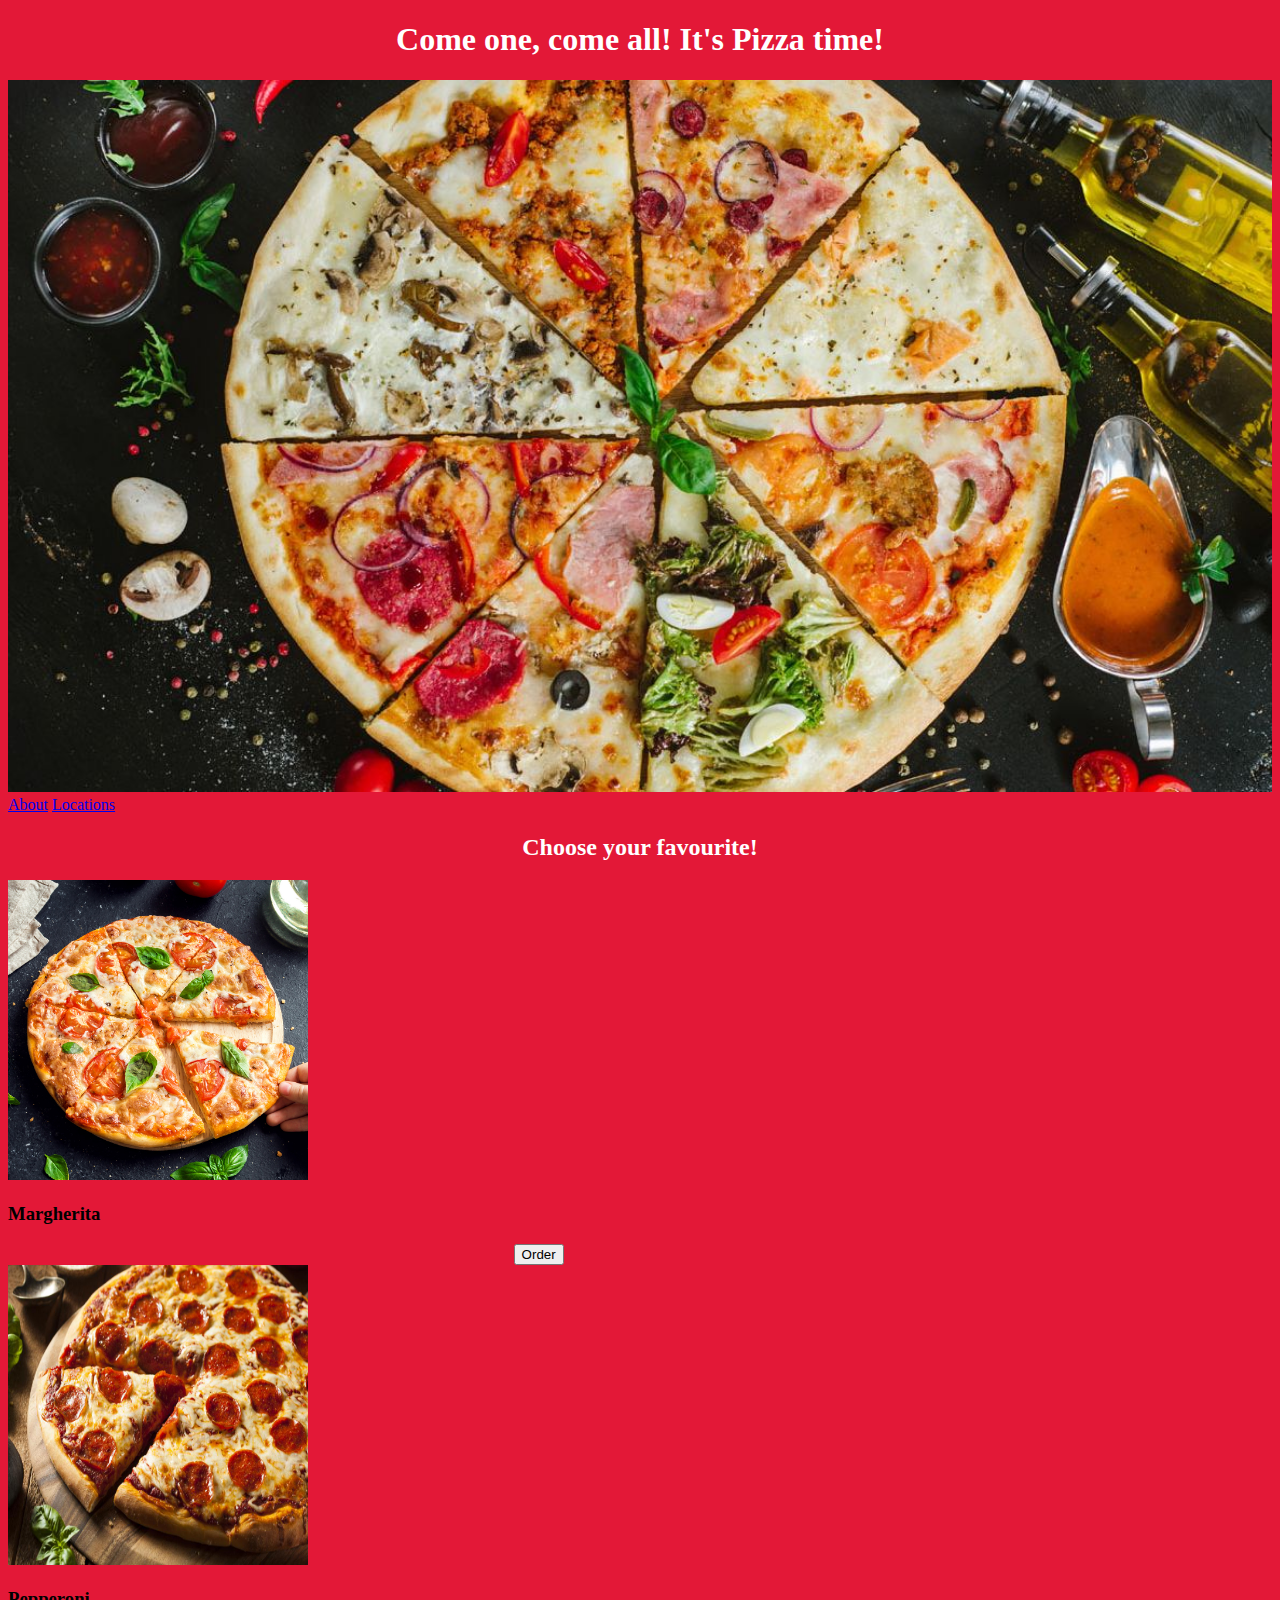
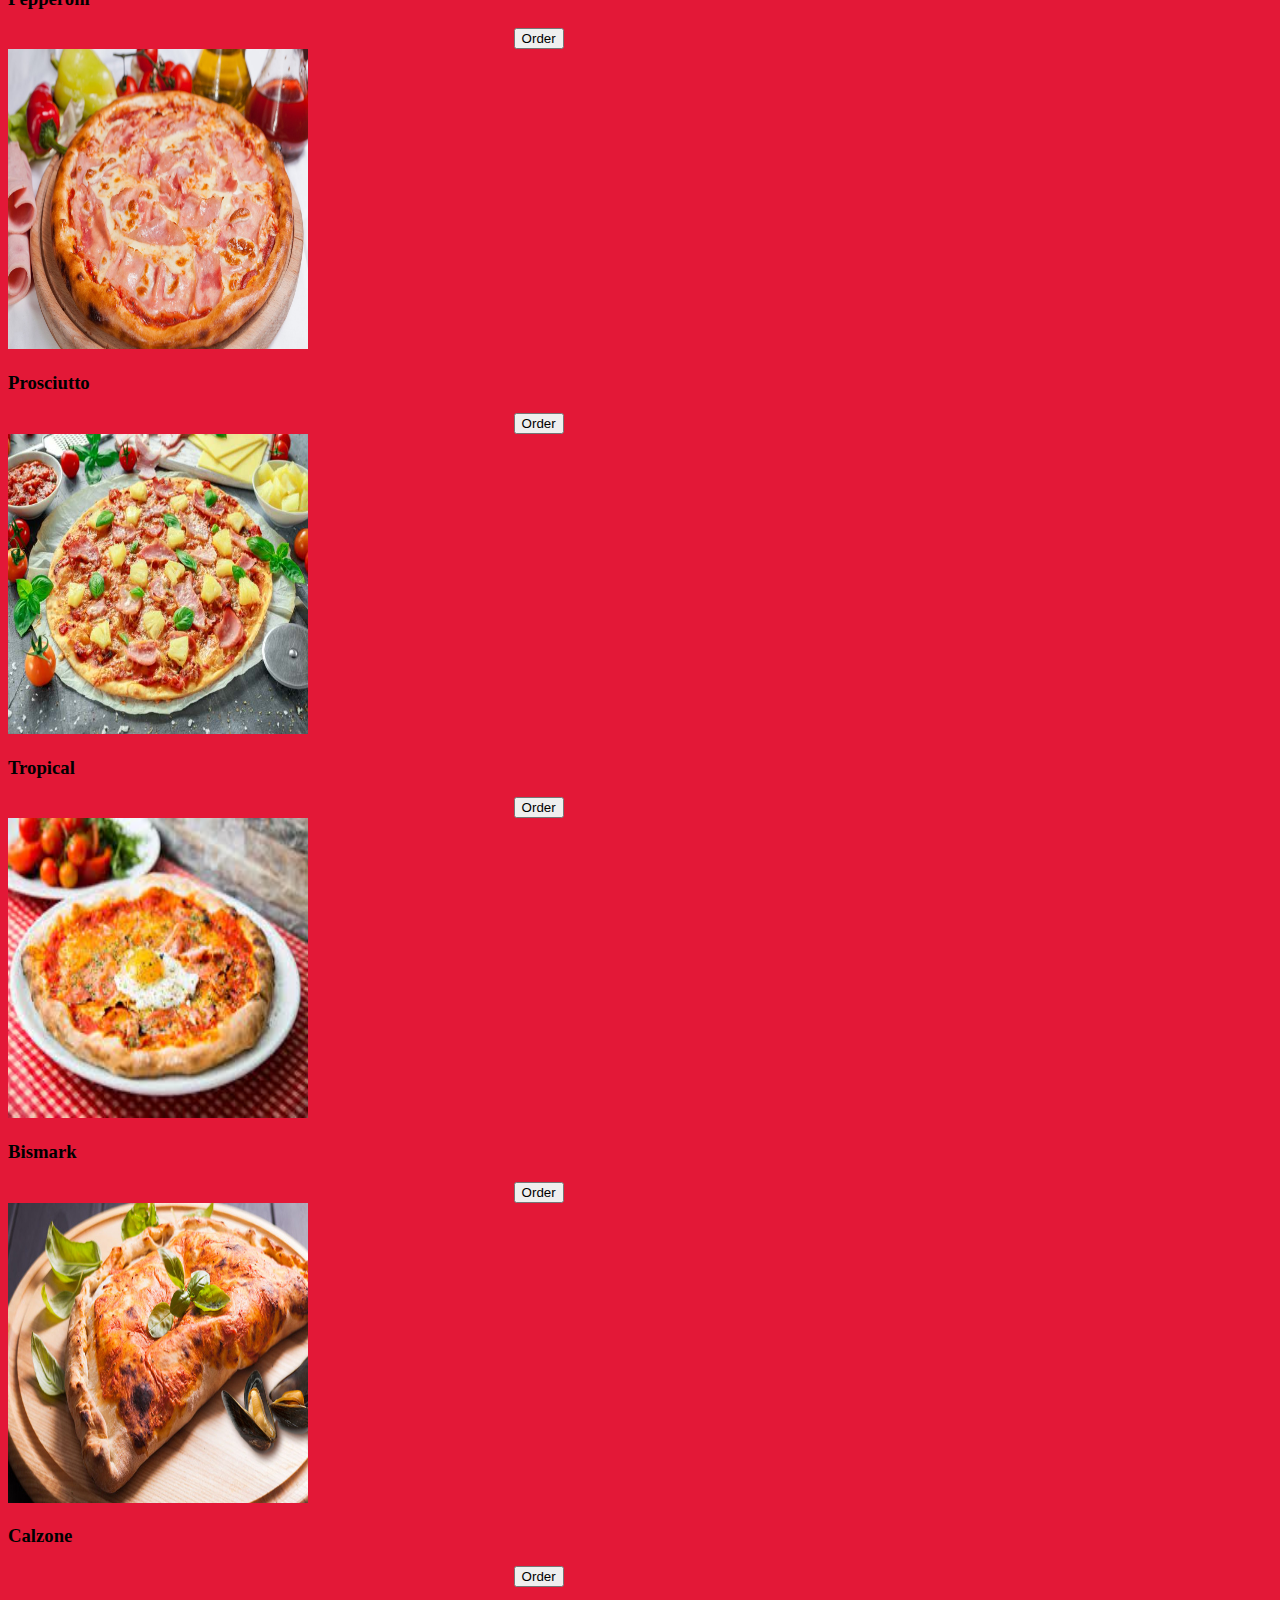
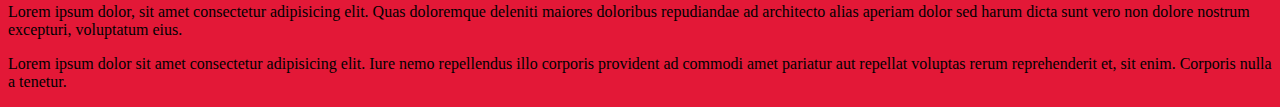
==== index.html @ 2473eb4a "added final touches to main page" ====
<!DOCTYPE html>
<html lang="en">
<head>
    <meta charset="UTF-8">
    <meta http-equiv="X-UA-Compatible" content="IE=edge">
    <meta name="viewport" content="width=device-width, initial-scale=1.0">
    <link href="https://cdn.jsdelivr.net/npm/bootstrap@5.2.1/dist/css/bootstrap.min.css" rel="stylesheet" integrity="sha384-iYQeCzEYFbKjA/T2uDLTpkwGzCiq6soy8tYaI1GyVh/UjpbCx/TYkiZhlZB6+fzT" crossorigin="anonymous">
    <script src="https://cdn.jsdelivr.net/npm/bootstrap@5.2.1/dist/js/bootstrap.bundle.min.js" integrity="sha384-u1OknCvxWvY5kfmNBILK2hRnQC3Pr17a+RTT6rIHI7NnikvbZlHgTPOOmMi466C8" crossorigin="anonymous"></script>
    <link rel="stylesheet" href="style.css">
    <title>Document</title>
</head>
<body>
    <header>
        <h1 class="white-text">Come one, come all! It's Pizza time!</h1>
        <img src="./images/pizza-main.jpeg" alt="pizza header" class="main-pizza">
        <nav class="navbar bg-light">
            <a href="./about.html">About</a>
            <a href="./place.html">Locations</a>
        </nav>
    </header>
    <main>
        <h2 class="white-text">Choose your favourite!</h2>
        <div class="row row-cols-1 row-cols-md-2 row-cols-lg-3">
            <article class="card col">
                <img
                    src="./images/pizza-margherita.jpg"
                    alt="pizza-margherita"/>
                <h3 class="pizza-name">Margherita</h3>
                <section>
                    <button class="btn btn-primary">Order</button>
                </section>
            </article>

            <article class="card col">
                <img
                    src="./images/pizza-pepperoni.jpg"
                    alt="pizza-pepperoni"/>
                <h3 class="pizza-name">Pepperoni</h3>
                <section>
                    <button class="btn btn-primary">Order</button>
                </section>
            </article>

            <article class="card col">
                <img
                    src="./images/pizza-prosciutto.jpg"
                    alt="pizza-prosciutto"/>
                <h3 class="pizza-name">Prosciutto</h3>
                <section>
                    <button class="btn btn-primary">Order</button>
                </section>
            </article>
        
            <article class="card col">
                <img
                    src="./images/pizza-tropical.jpg"
                    alt="pizza-tropical"/>
                <h3 class="pizza-name">Tropical</h3>
                <section>
                    <button class="btn btn-primary">Order</button>
                </section>
            </article>

            <article class="card col">
                <img
                    src="./images/pizza-bismark.jpg"
                    alt="pizza-bismark"/>
                <h3 class="pizza-name">Bismark</h3>
                <section>
                    <button class="btn btn-primary">Order</button>
                </section>
            </article>

            <article class="card col">
                <img
                    src="./images/calzone.jpg"
                    alt="calzone"
                />
                <h3 class="pizza-name">Calzone</h3>
                <section>
                    <button class="btn btn-primary">Order</button>
                </section>
            </article>
        </div>
    </main>
    <footer>
        <p>Lorem ipsum dolor, sit amet consectetur adipisicing elit. Quas doloremque deleniti maiores doloribus repudiandae ad architecto alias aperiam dolor sed harum dicta sunt vero non dolore nostrum excepturi, voluptatum eius.</p>
        <p>Lorem ipsum dolor sit amet consectetur adipisicing elit. Iure nemo repellendus illo corporis provident ad commodi amet pariatur aut repellat voluptas rerum reprehenderit et, sit enim. Corporis nulla a tenetur.</p>
    </footer>
</body>
</html>
---- style.css ----
h1{
    color: white;
}

body {
    background-color: rgba(227, 24, 55);
}

main img {
    height: 300px;
    width: 300px;
}

.main-pizza {
    width: 100%;
}

.pizza-name {
    color: black;
}

.white-text {
    color: white;
    text-align: center;
}

article {
    position: relative;
}

main button {
    margin: 0;
    position: relative;
    left: 40%;
}

div{
    color: white;
}

tr{
    color: white;
}

.spacer{
    height: 100%;
    width: 100%;
    background-repeat: no-repeat;
    background-position: center;
    background-size: cover;
}

.layer1{
    background-image: url("./images/horribleBackground.svg");
}
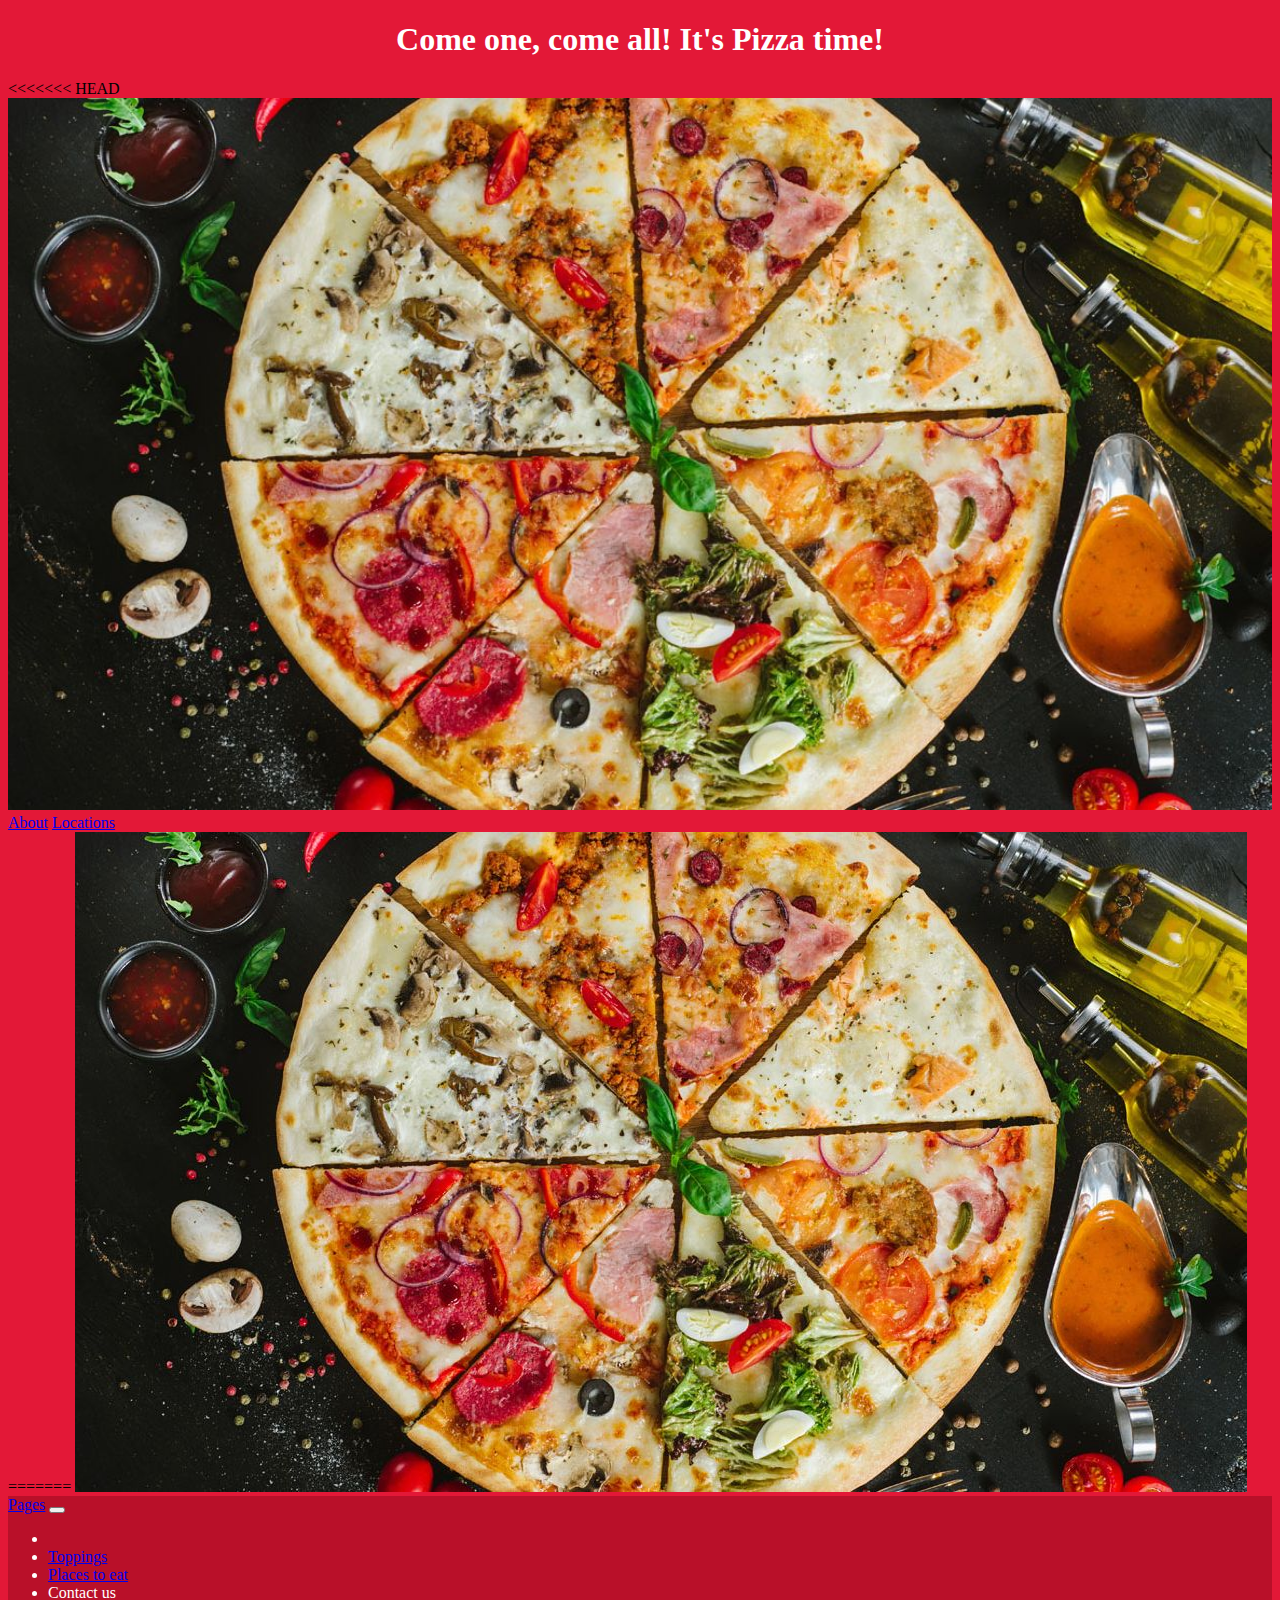
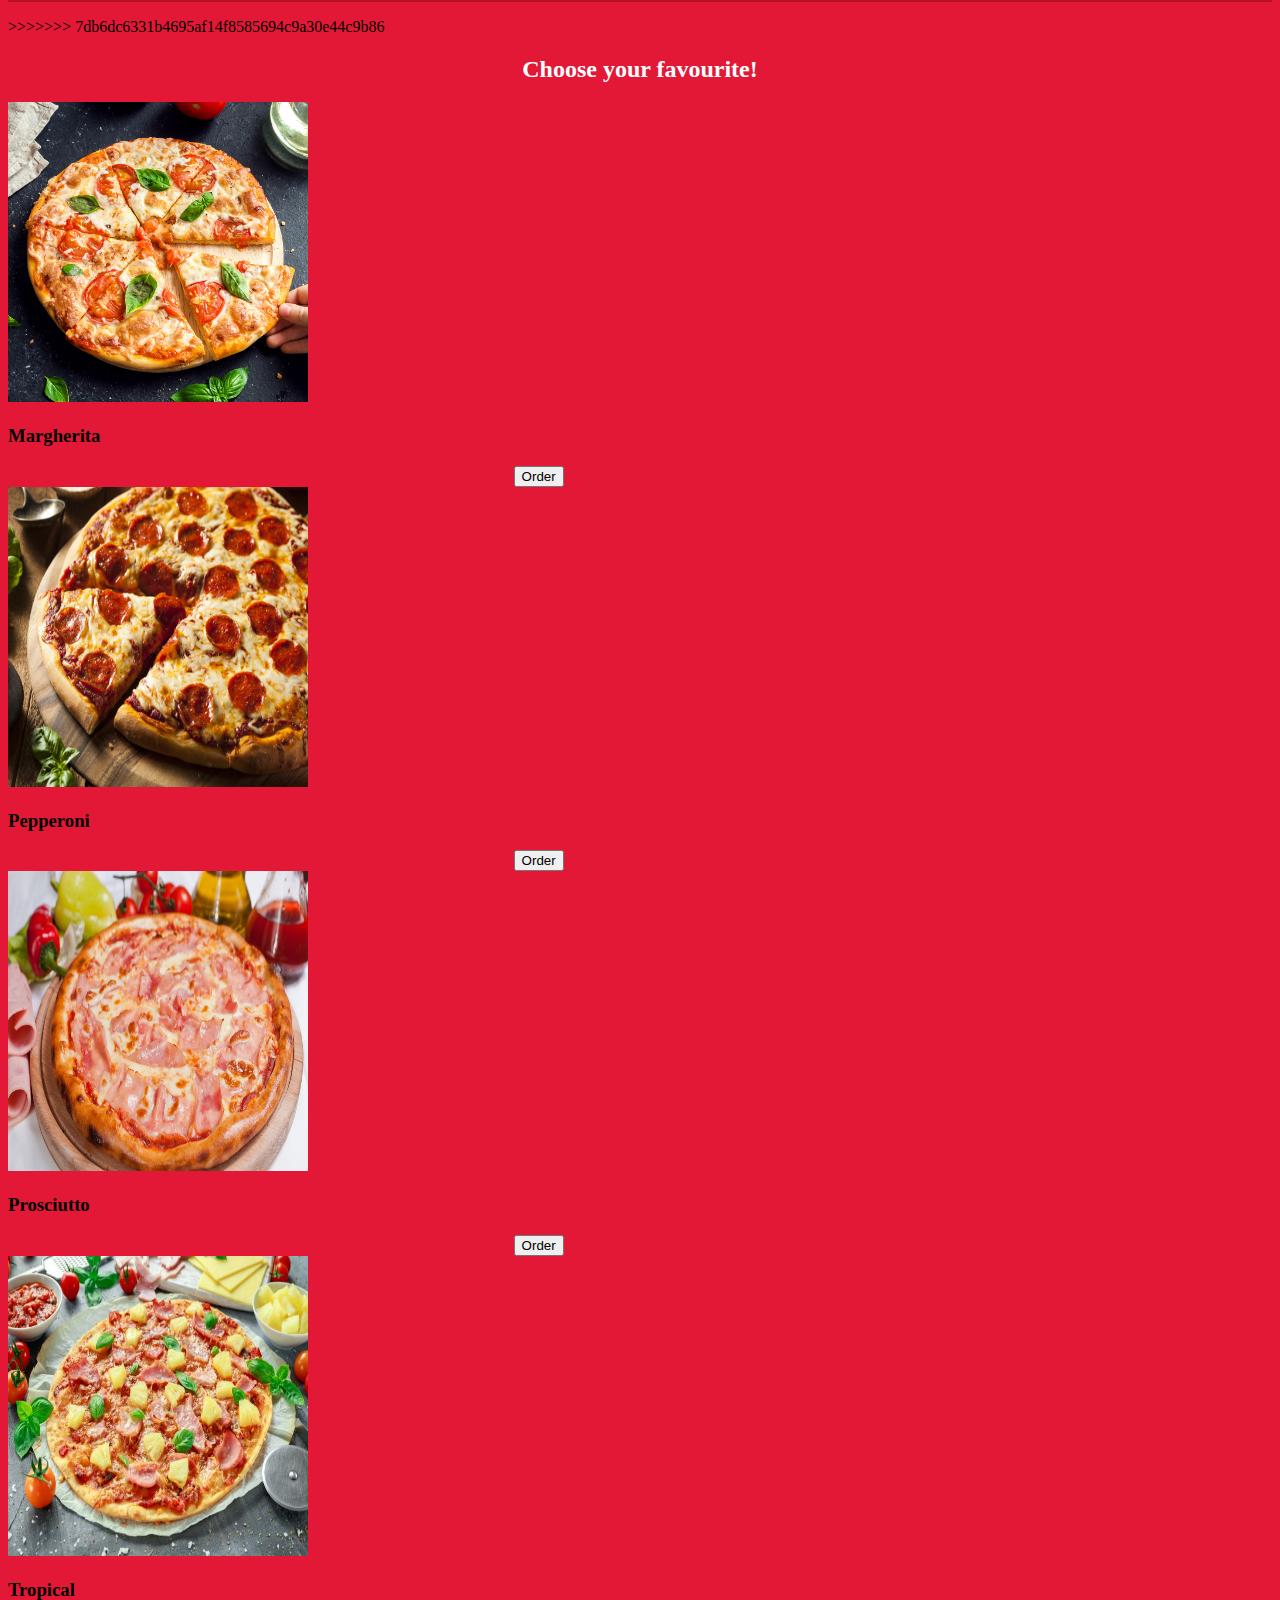
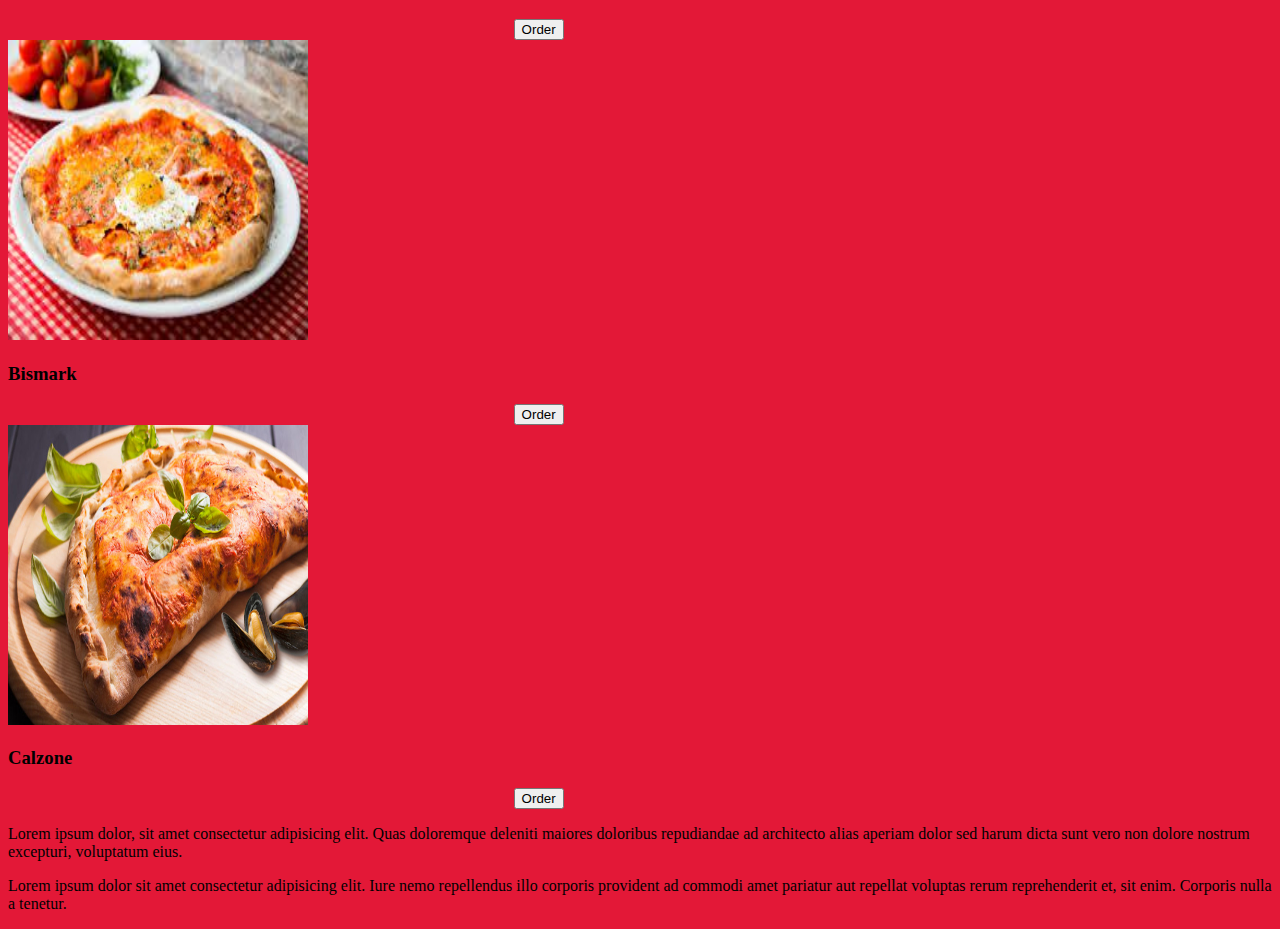
==== commit 6a8cc4e3: "still trying" ====
--- a/index.html
+++ b/index.html
@@ -12,11 +12,41 @@
 <body>
     <header>
         <h1 class="white-text">Come one, come all! It's Pizza time!</h1>
+<<<<<<< HEAD
         <img src="./images/pizza-main.jpeg" alt="pizza header" class="main-pizza">
         <nav class="navbar bg-light">
             <a href="./about.html">About</a>
             <a href="./place.html">Locations</a>
         </nav>
+=======
+        <img src="./images/pizza-main.jpeg" alt="pizza header">
+
+        <nav class="text-white navbar navbar-expand-lg" style="background-color: #b91029;">
+            <div class="container-fluid">
+              <a class="navbar-brand" href="#">Pages</a>
+              <button class="navbar-toggler" type="button" data-bs-toggle="collapse" data-bs-target="#navbarNav" aria-controls="navbarNav" aria-expanded="false" aria-label="Toggle navigation">
+                <span class="navbar-toggler-icon"></span>
+              </button>
+              <div class="collapse navbar-collapse" id="navbarNav">
+                <ul class="navbar-nav">
+                  <li class="nav-item">
+                    <a class="nav-link active" aria-current="page" href="#"></a>
+                  </li>
+                  <li class="nav-item">
+                    <a class="nav-link" href="about.html">Toppings</a>
+                  </li>
+                  <li class="nav-item">
+                    <a class="nav-link" href="place.html">Places to eat</a>
+                  </li>
+                  <li class="nav-item">
+                    <a class="nav-link disabled">Contact us</a>
+                  </li>
+                </ul>
+              </div>
+            </div>
+          </nav>
+
+>>>>>>> 7db6dc6331b4695af14f8585694c9a30e44c9b86
     </header>
     <main>
         <h2 class="white-text">Choose your favourite!</h2>
--- a/style.css
+++ b/style.css
@@ -43,7 +43,8 @@
 }
 
 .spacer{
-    height: 100%;
+    min-width: 100%;
+    min-height: 100%;
     width: 100%;
     background-repeat: no-repeat;
     background-position: center;
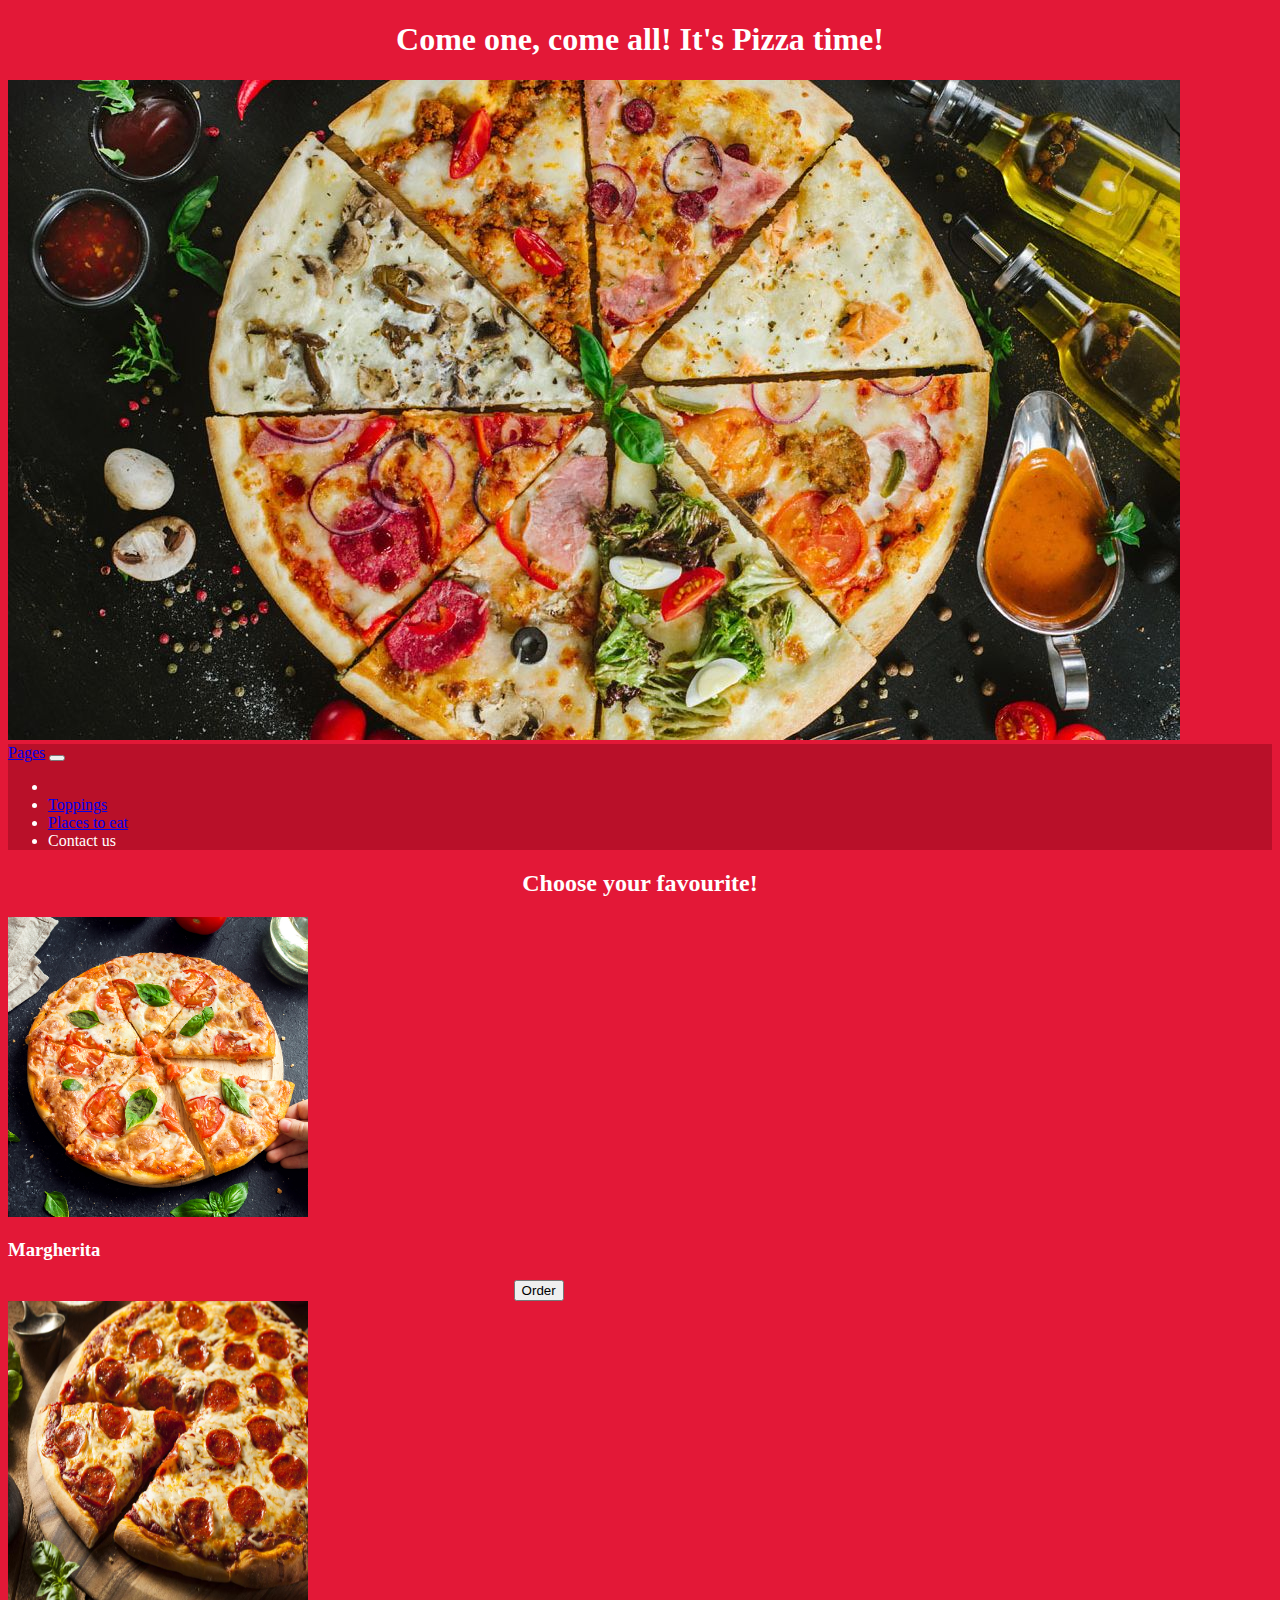
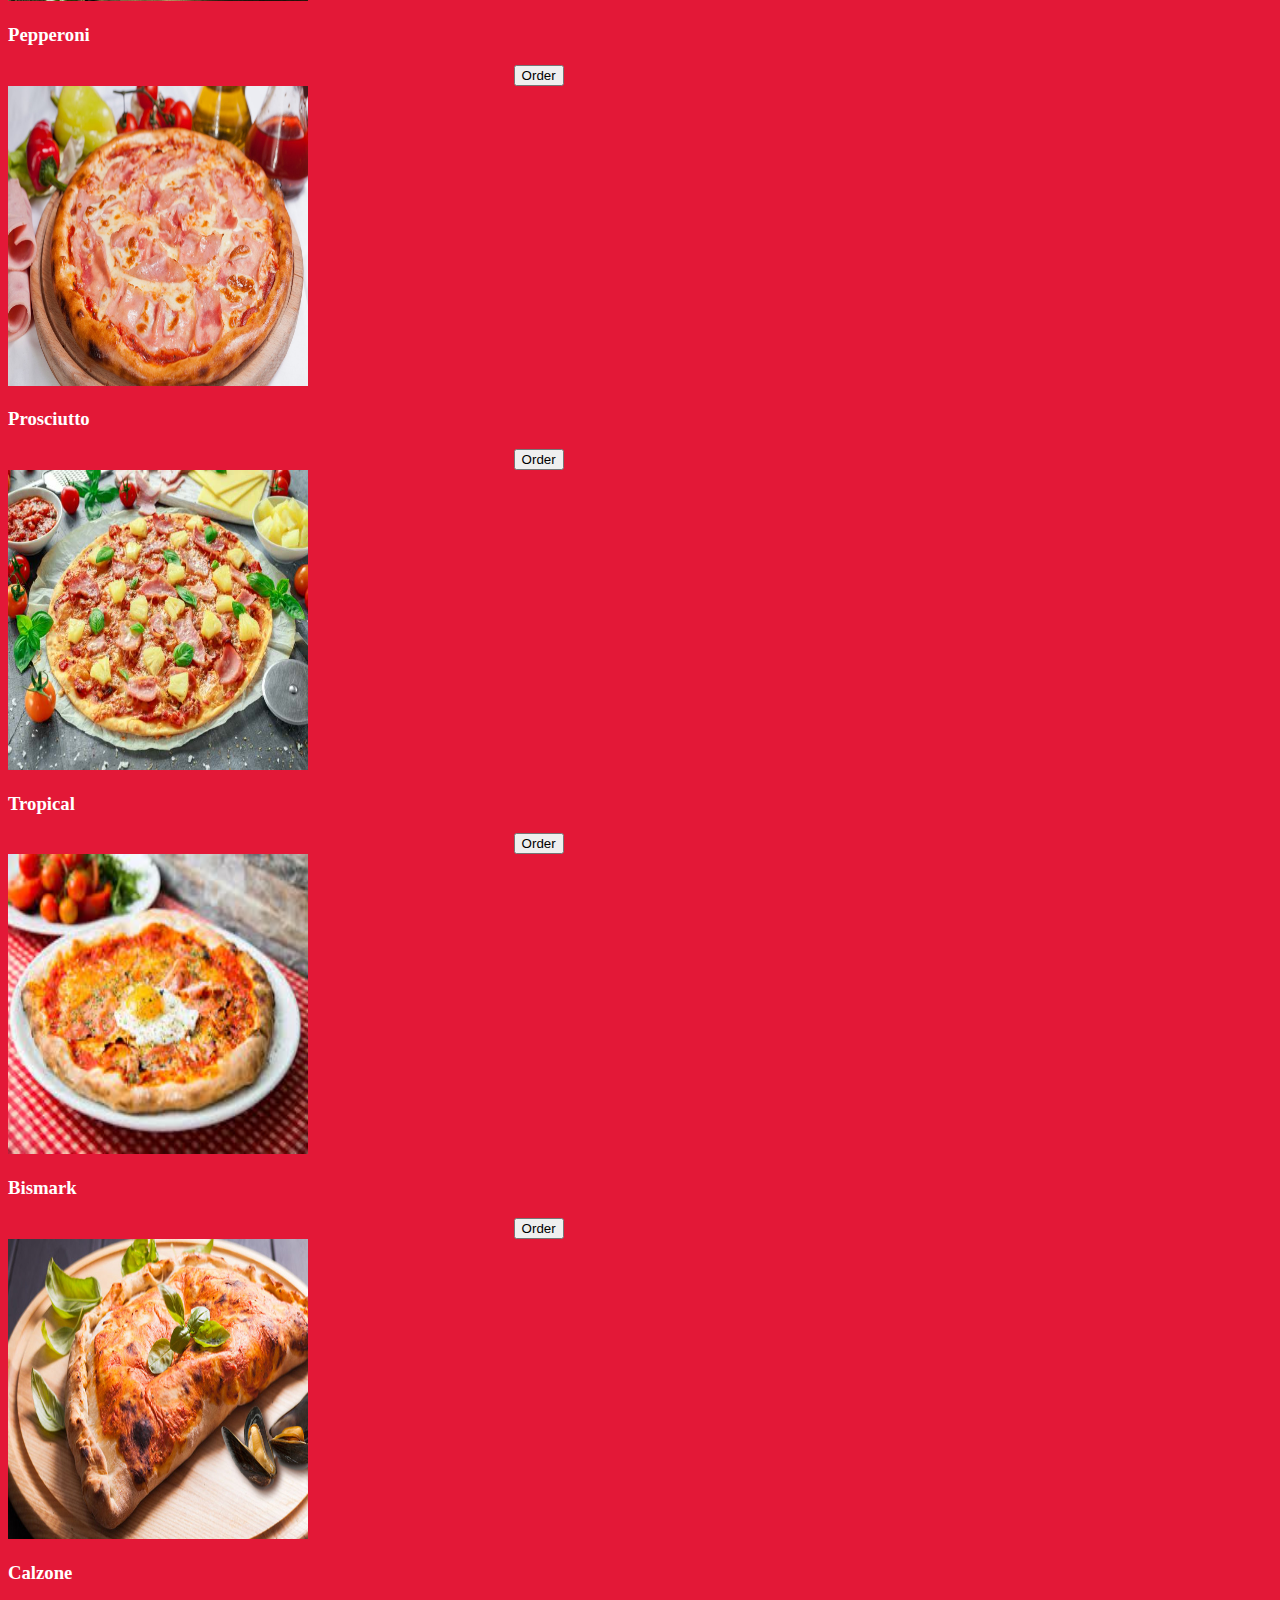
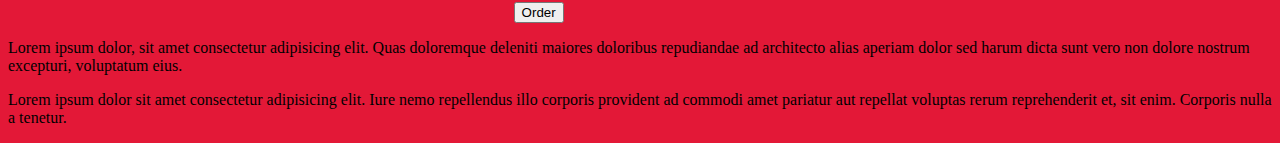
==== commit 5bdf7fc2: "finalized main page" ====
--- a/index.html
+++ b/index.html
@@ -12,18 +12,11 @@
 <body>
     <header>
         <h1 class="white-text">Come one, come all! It's Pizza time!</h1>
-<<<<<<< HEAD
-        <img src="./images/pizza-main.jpeg" alt="pizza header" class="main-pizza">
-        <nav class="navbar bg-light">
-            <a href="./about.html">About</a>
-            <a href="./place.html">Locations</a>
-        </nav>
-=======
         <img src="./images/pizza-main.jpeg" alt="pizza header">
 
         <nav class="text-white navbar navbar-expand-lg" style="background-color: #b91029;">
             <div class="container-fluid">
-              <a class="navbar-brand" href="#">Pages</a>
+              <a class="navbar-brand text-white" href="#">Pages</a>
               <button class="navbar-toggler" type="button" data-bs-toggle="collapse" data-bs-target="#navbarNav" aria-controls="navbarNav" aria-expanded="false" aria-label="Toggle navigation">
                 <span class="navbar-toggler-icon"></span>
               </button>
@@ -33,20 +26,19 @@
                     <a class="nav-link active" aria-current="page" href="#"></a>
                   </li>
                   <li class="nav-item">
-                    <a class="nav-link" href="about.html">Toppings</a>
+                    <a class="nav-link text-white" href="about.html">Toppings</a>
                   </li>
                   <li class="nav-item">
-                    <a class="nav-link" href="place.html">Places to eat</a>
+                    <a class="nav-link text-white" href="place.html">Places to eat</a>
                   </li>
                   <li class="nav-item">
-                    <a class="nav-link disabled">Contact us</a>
+                    <a class="nav-link disabled text-white">Contact us</a>
                   </li>
                 </ul>
               </div>
             </div>
           </nav>
 
->>>>>>> 7db6dc6331b4695af14f8585694c9a30e44c9b86
     </header>
     <main>
         <h2 class="white-text">Choose your favourite!</h2>
--- a/style.css
+++ b/style.css
@@ -9,14 +9,6 @@
 main img {
     height: 300px;
     width: 300px;
-}
-
-.main-pizza {
-    width: 100%;
-}
-
-.pizza-name {
-    color: black;
 }
 
 .white-text {
@@ -54,3 +46,8 @@
 .layer1{
     background-image: url("./images/horribleBackground.svg");
 }
+
+.domino{
+    width: 50%;
+    height: 50%;
+}
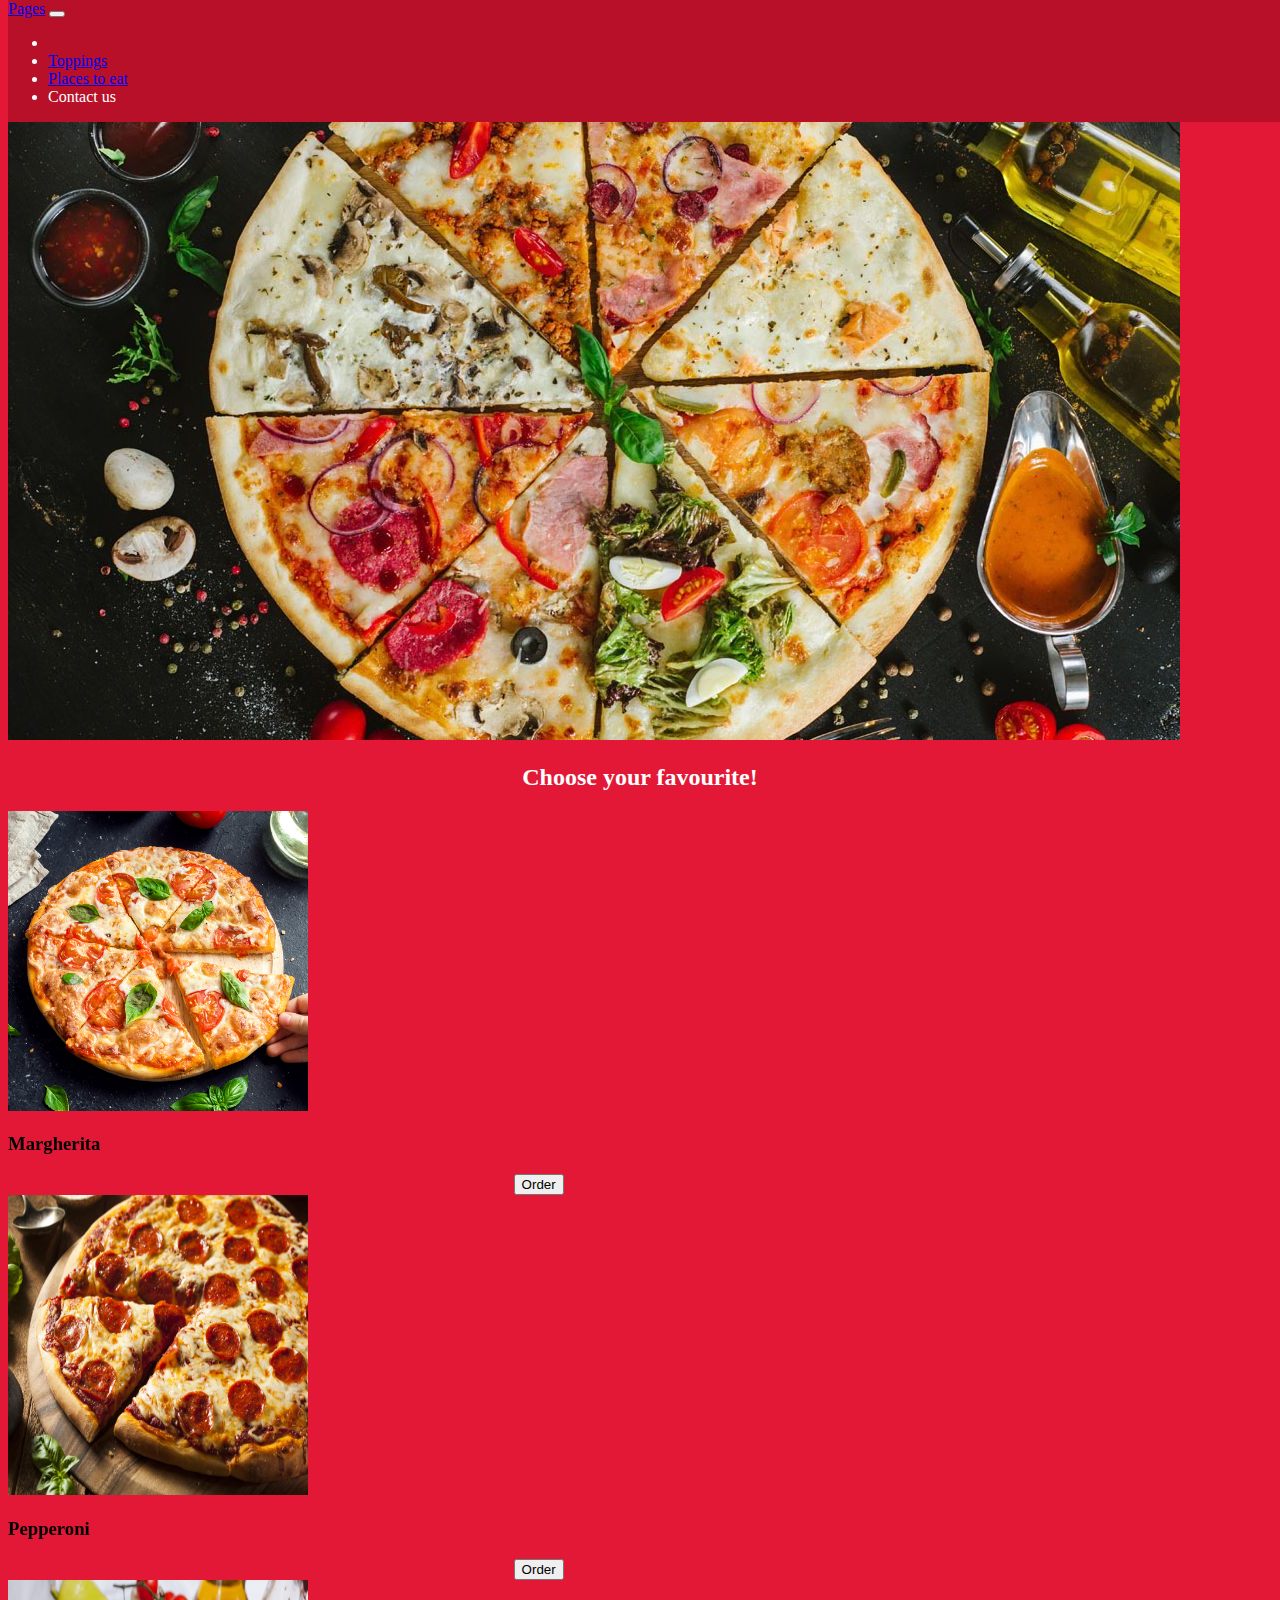
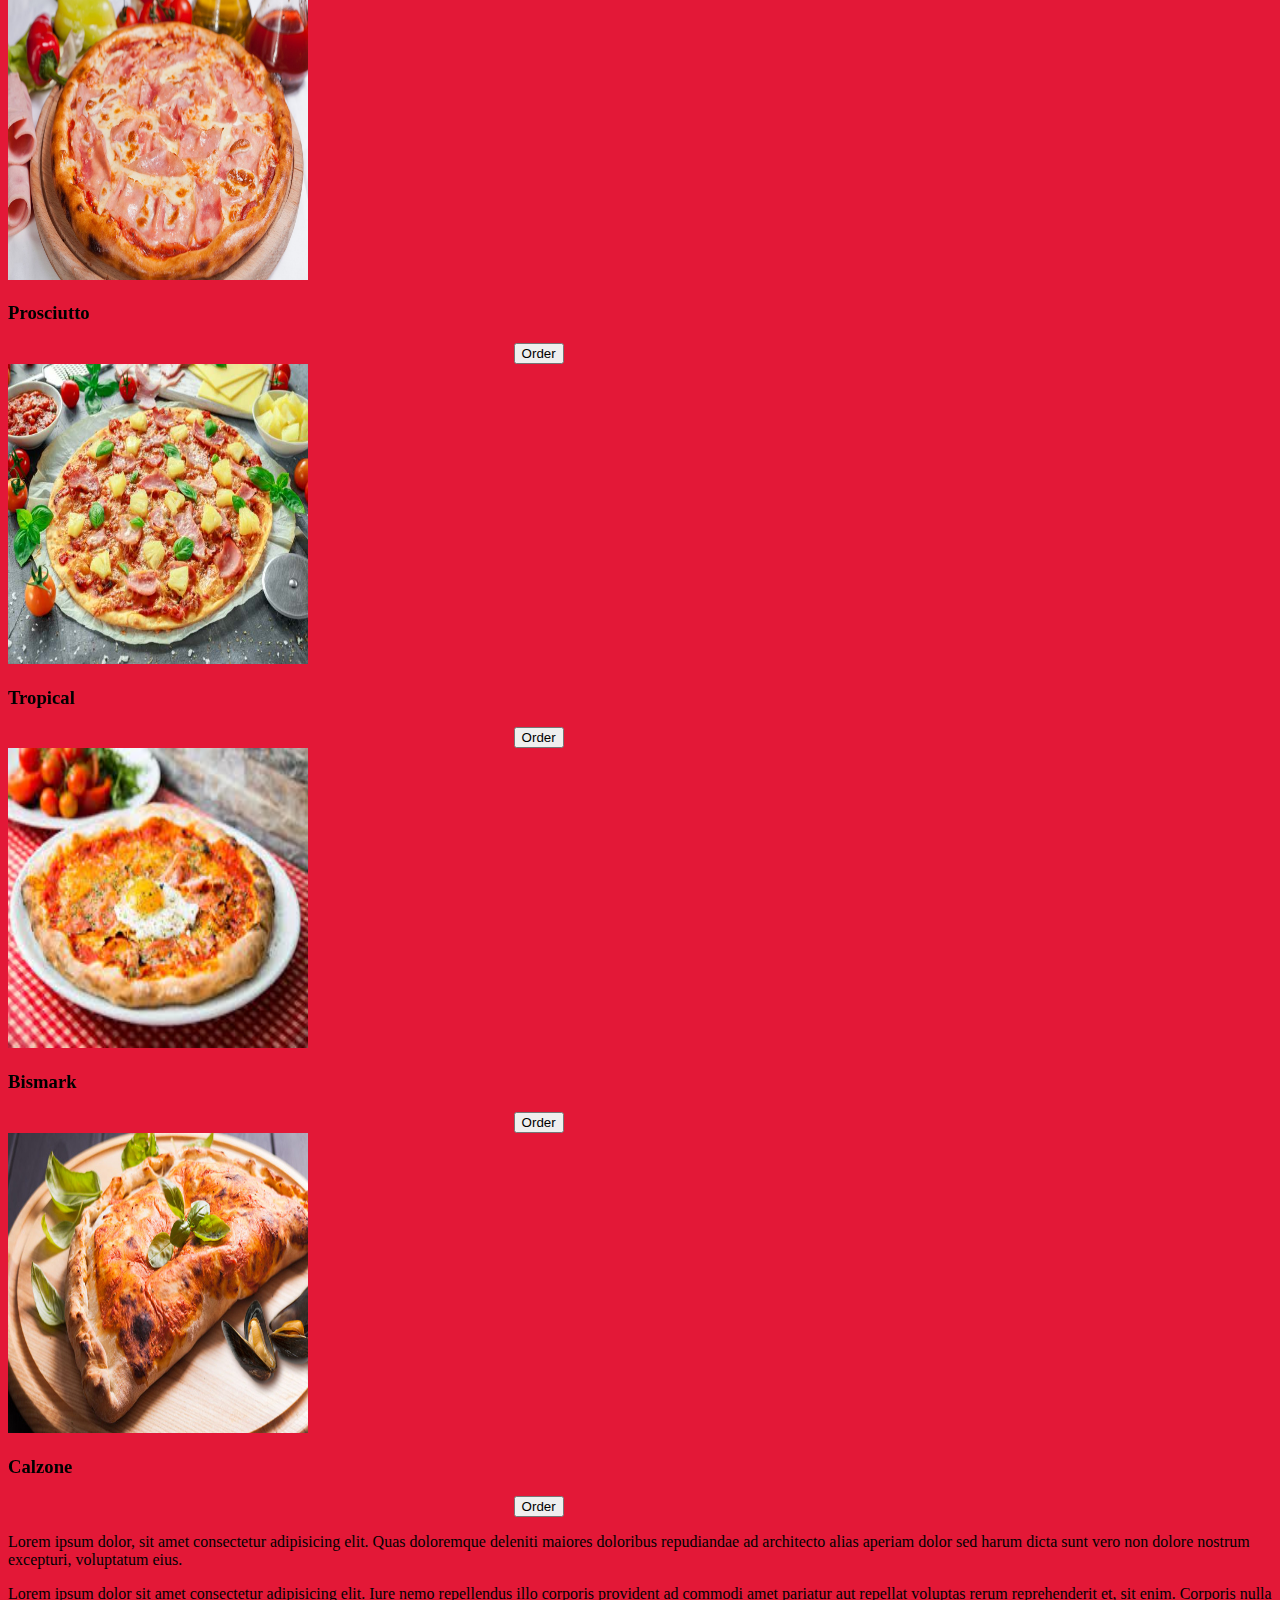
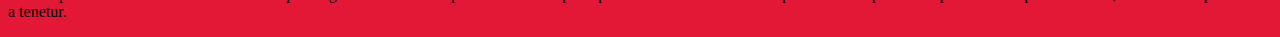
==== commit 8a4a007c: "tried to make home page responsive" ====
--- a/index.html
+++ b/index.html
@@ -13,8 +13,8 @@
     <header>
         <h1 class="white-text">Come one, come all! It's Pizza time!</h1>
         <img src="./images/pizza-main.jpeg" alt="pizza header">
-
-        <nav class="text-white navbar navbar-expand-lg" style="background-color: #b91029;">
+        <div class="navbar">
+            <nav class="text-white navbar navbar-expand-lg" style="background-color: #b91029;">
             <div class="container-fluid">
               <a class="navbar-brand text-white" href="#">Pages</a>
               <button class="navbar-toggler" type="button" data-bs-toggle="collapse" data-bs-target="#navbarNav" aria-controls="navbarNav" aria-expanded="false" aria-label="Toggle navigation">
@@ -38,7 +38,7 @@
               </div>
             </div>
           </nav>
-
+        </div>
     </header>
     <main>
         <h2 class="white-text">Choose your favourite!</h2>
--- a/style.css
+++ b/style.css
@@ -9,6 +9,12 @@
 main img {
     height: 300px;
     width: 300px;
+}
+
+
+
+.pizza-name {
+    color: black;
 }
 
 .white-text {
@@ -24,6 +30,12 @@
     margin: 0;
     position: relative;
     left: 40%;
+}
+
+nav {
+    position: fixed;
+    top: 0px;
+    width: 100%;
 }
 
 div{
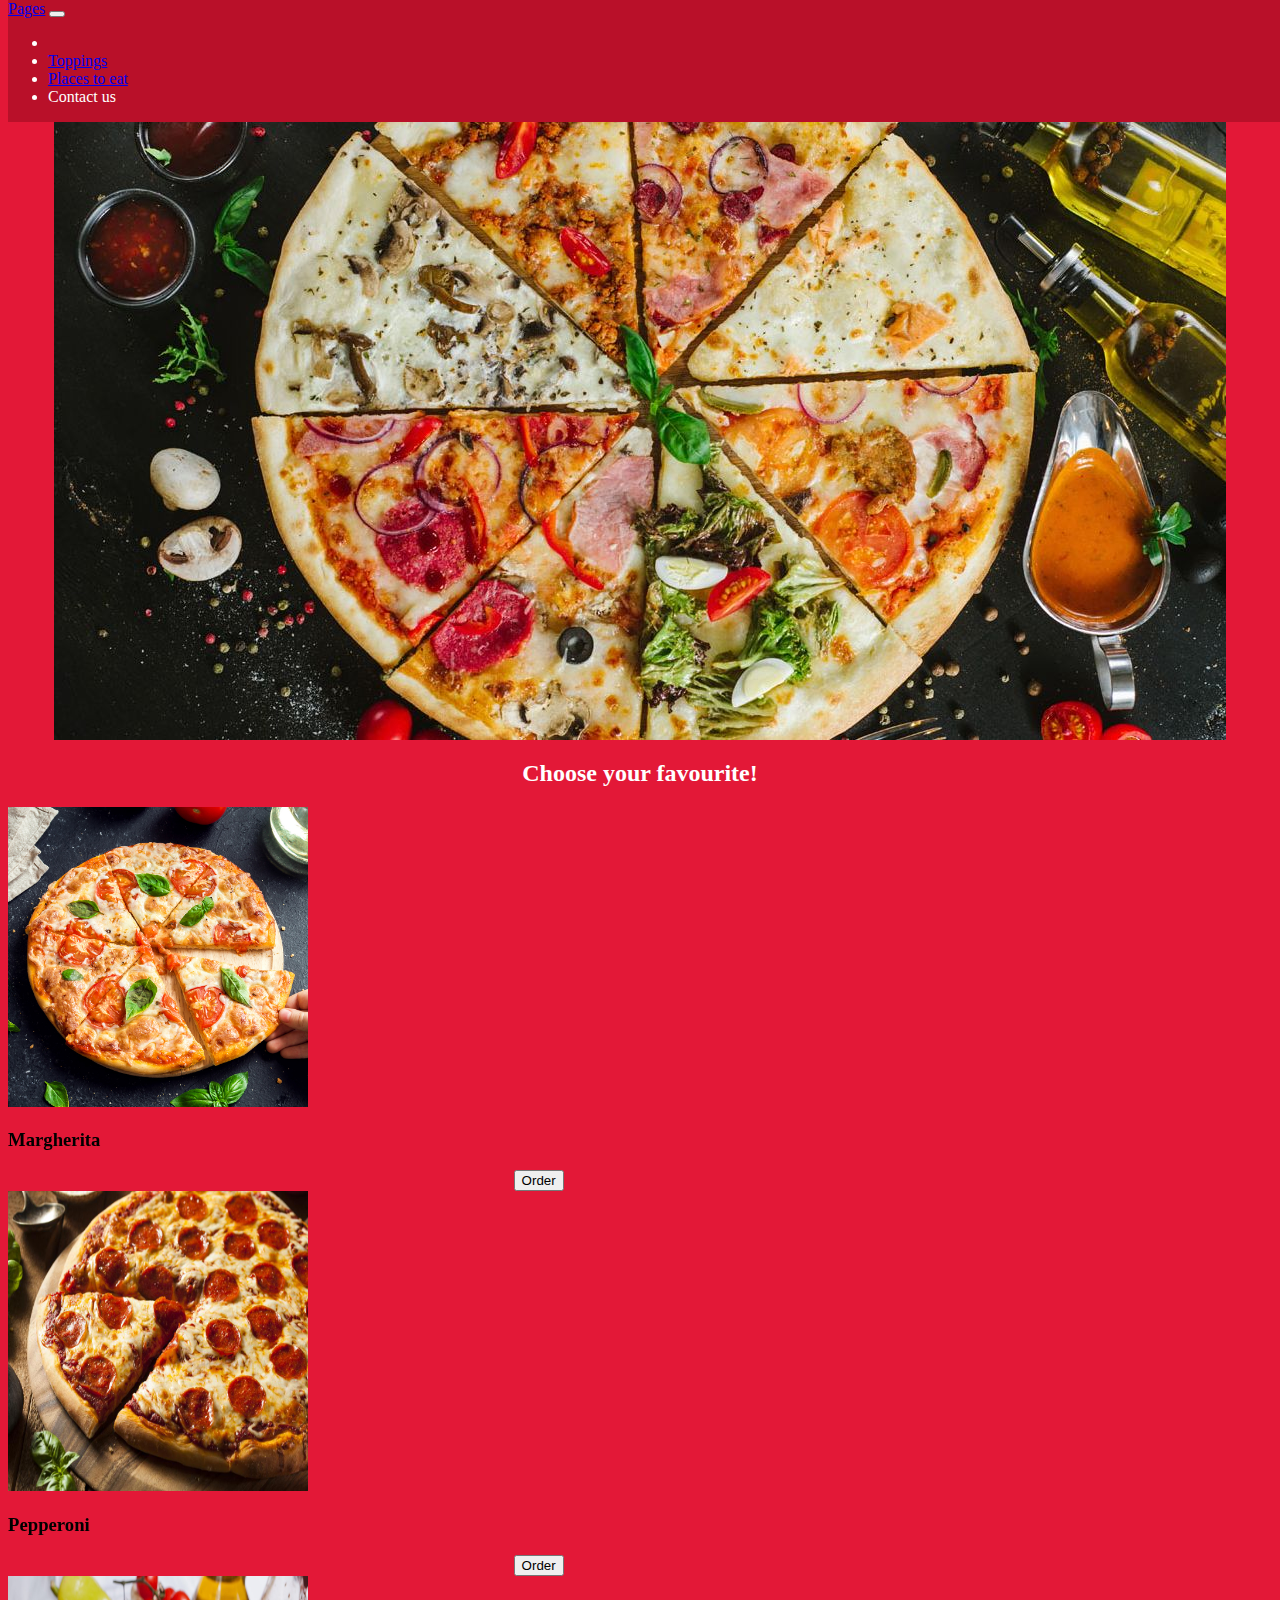
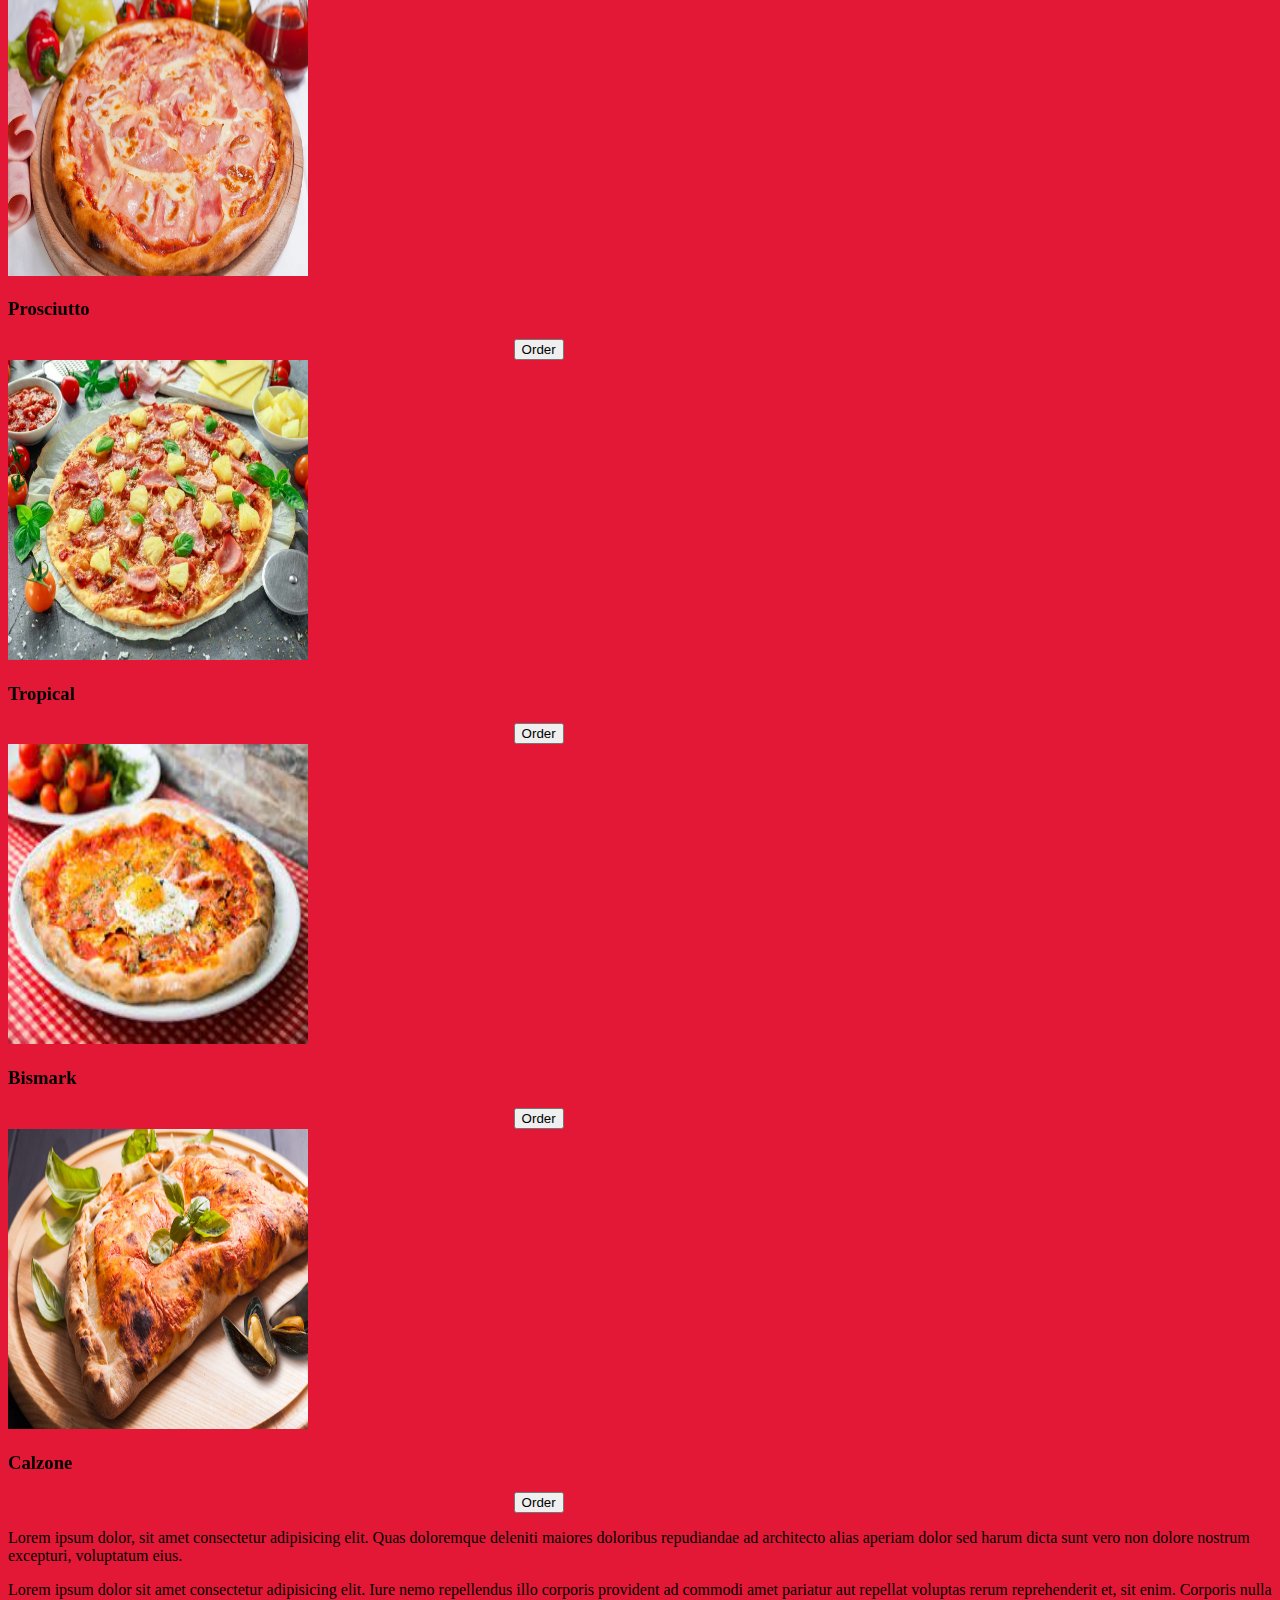
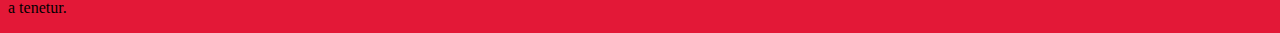
==== commit f01c0092: "centered image" ====
--- a/index.html
+++ b/index.html
@@ -12,7 +12,7 @@
 <body>
     <header>
         <h1 class="white-text">Come one, come all! It's Pizza time!</h1>
-        <img src="./images/pizza-main.jpeg" alt="pizza header">
+        <img src="./images/pizza-main.jpeg" alt="pizza header" class="headerImage">
         <div class="navbar">
             <nav class="text-white navbar navbar-expand-lg" style="background-color: #b91029;">
             <div class="container-fluid">
--- a/style.css
+++ b/style.css
@@ -53,13 +53,41 @@
     background-repeat: no-repeat;
     background-position: center;
     background-size: cover;
+    background-attachment: fixed;
 }
 
 .layer1{
     background-image: url("./images/horribleBackground.svg");
 }
 
+.layer2{
+    background-image: url("./images/back2.svg");
+}
+
+.headerImage{
+    display: block;
+    margin-left: auto;
+    margin-right: auto;
+}
 .domino{
     width: 50%;
     height: 50%;
 }
+.smallImage{
+    display: none;
+}
+
+@media only screen and (max-width: 720px){
+    #myCarousel{
+        display:none
+    }
+
+    .smallImage{
+        display: block;
+        max-width: 50%;
+        max-height: 50%;
+        border: none;
+        margin: auto;
+    }
+
+}
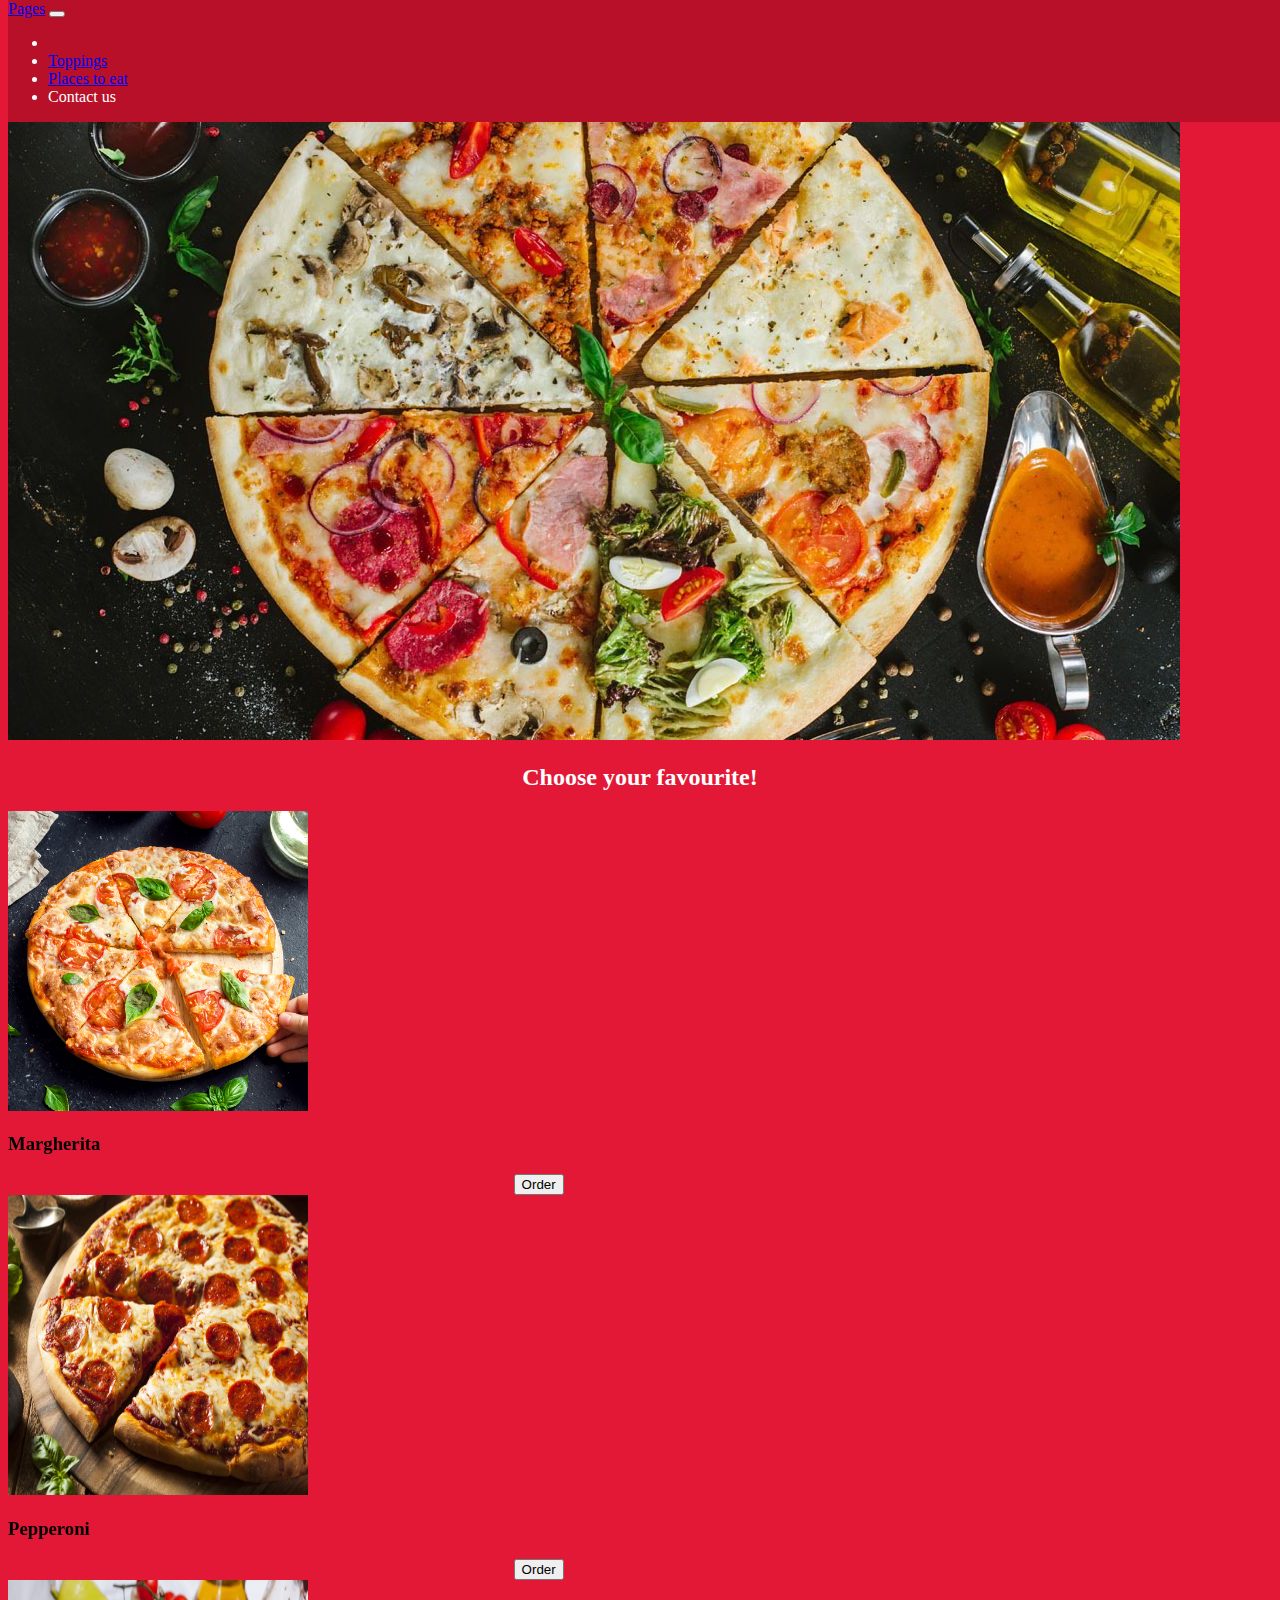
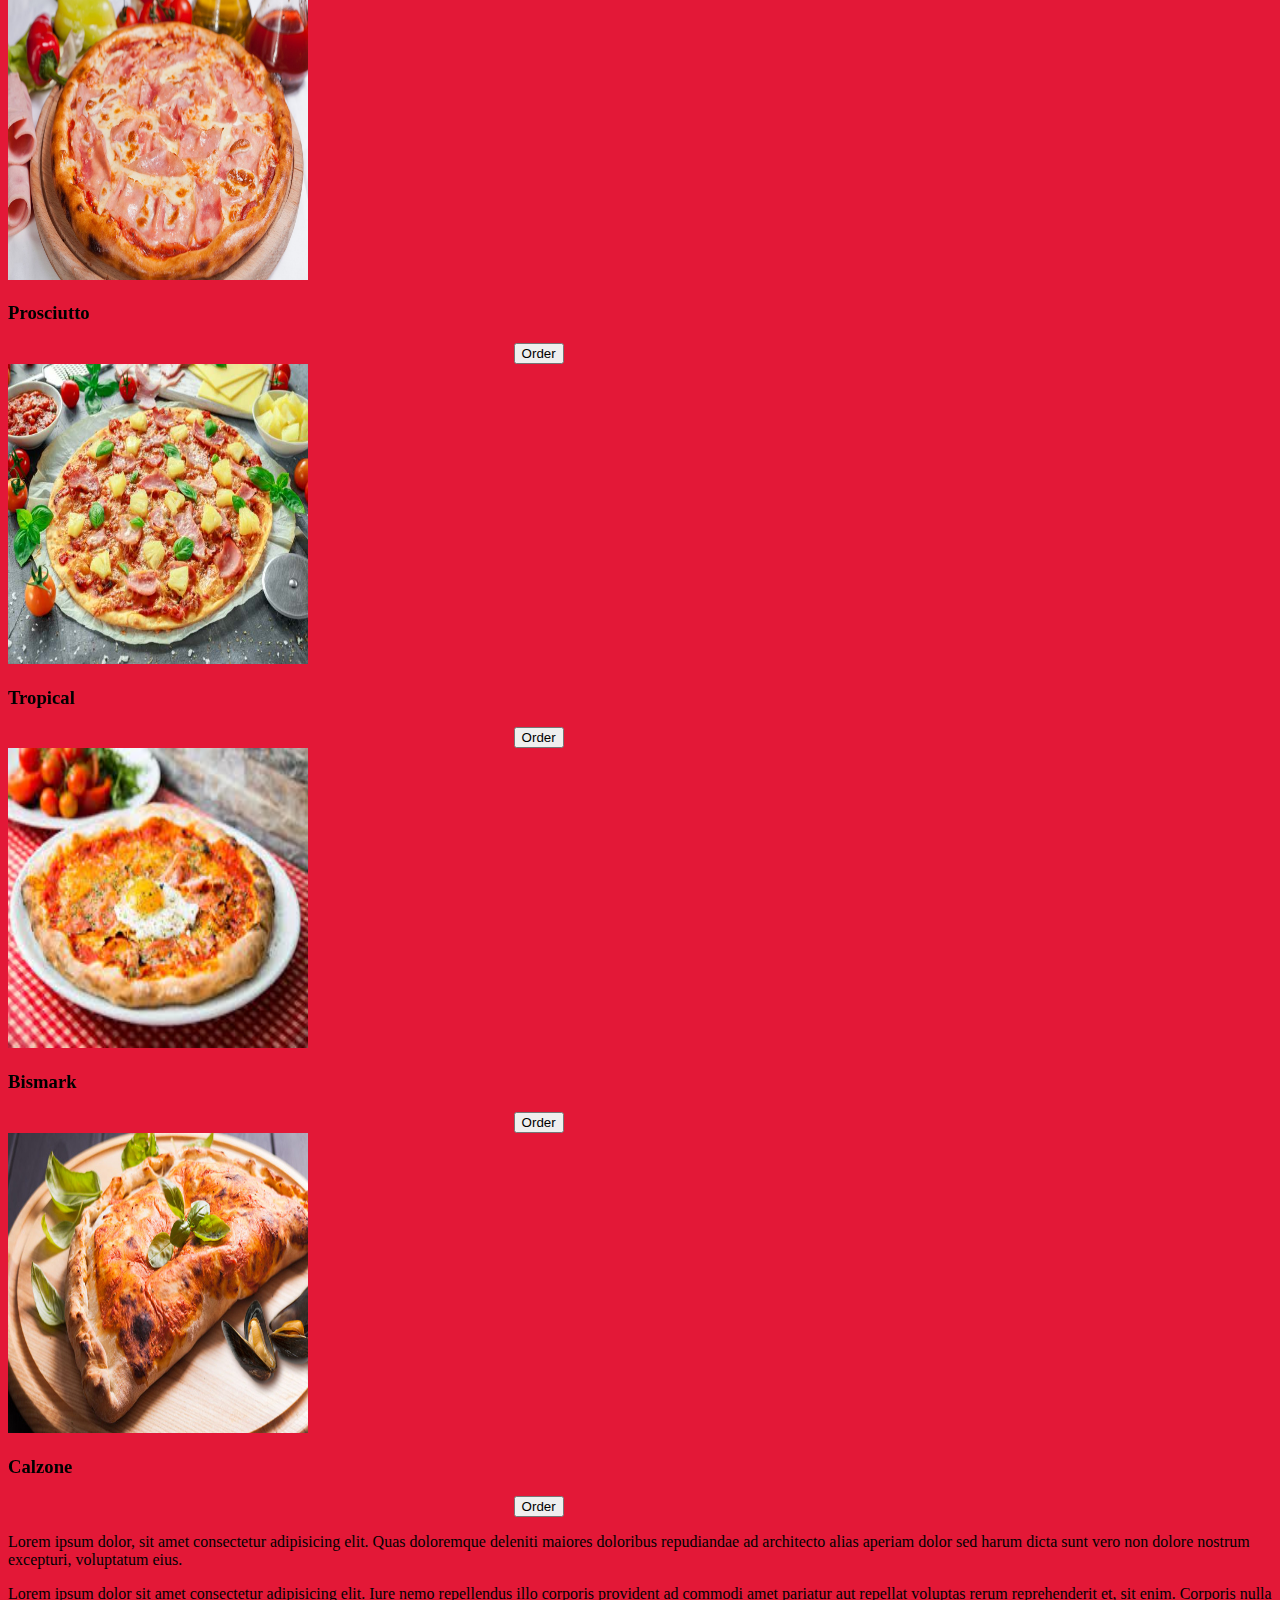
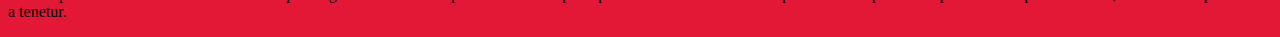
==== commit 904001a0: "fixed navbar" ====
--- a/index.html
+++ b/index.html
@@ -12,34 +12,34 @@
 <body>
     <header>
         <h1 class="white-text">Come one, come all! It's Pizza time!</h1>
-        <img src="./images/pizza-main.jpeg" alt="pizza header" class="headerImage">
-        <div class="navbar">
-            <nav class="text-white navbar navbar-expand-lg" style="background-color: #b91029;">
-            <div class="container-fluid">
-              <a class="navbar-brand text-white" href="#">Pages</a>
-              <button class="navbar-toggler" type="button" data-bs-toggle="collapse" data-bs-target="#navbarNav" aria-controls="navbarNav" aria-expanded="false" aria-label="Toggle navigation">
-                <span class="navbar-toggler-icon"></span>
-              </button>
-              <div class="collapse navbar-collapse" id="navbarNav">
-                <ul class="navbar-nav">
-                  <li class="nav-item">
-                    <a class="nav-link active" aria-current="page" href="#"></a>
-                  </li>
-                  <li class="nav-item">
-                    <a class="nav-link text-white" href="about.html">Toppings</a>
-                  </li>
-                  <li class="nav-item">
-                    <a class="nav-link text-white" href="place.html">Places to eat</a>
-                  </li>
-                  <li class="nav-item">
-                    <a class="nav-link disabled text-white">Contact us</a>
-                  </li>
-                </ul>
-              </div>
-            </div>
-          </nav>
+        <img src="./images/pizza-main.jpeg" alt="pizza header">
+    </header>
+    <div class="navbar sticky-top">
+        <nav class="text-white navbar navbar-expand-lg" style="background-color: #b91029;">
+        <div class="container-fluid">
+          <a class="navbar-brand text-white" href="#">Pages</a>
+          <button class="navbar-toggler" type="button" data-bs-toggle="collapse" data-bs-target="#navbarNav" aria-controls="navbarNav" aria-expanded="false" aria-label="Toggle navigation">
+            <span class="navbar-toggler-icon"></span>
+          </button>
+          <div class="collapse navbar-collapse" id="navbarNav">
+            <ul class="navbar-nav">
+              <li class="nav-item">
+                <a class="nav-link active" aria-current="page" href="#"></a>
+              </li>
+              <li class="nav-item">
+                <a class="nav-link text-white" href="about.html">Toppings</a>
+              </li>
+              <li class="nav-item">
+                <a class="nav-link text-white" href="place.html">Places to eat</a>
+              </li>
+              <li class="nav-item">
+                <a class="nav-link disabled text-white">Contact us</a>
+              </li>
+            </ul>
+          </div>
         </div>
-    </header>
+      </nav>
+    </div>
     <main>
         <h2 class="white-text">Choose your favourite!</h2>
         <div class="row row-cols-1 row-cols-md-2 row-cols-lg-3">
@@ -57,8 +57,9 @@
                 <img
                     src="./images/pizza-pepperoni.jpg"
                     alt="pizza-pepperoni"/>
-                <h3 class="pizza-name">Pepperoni</h3>
+                
                 <section>
+                    <h3 class="pizza-name">Pepperoni</h3>
                     <button class="btn btn-primary">Order</button>
                 </section>
             </article>
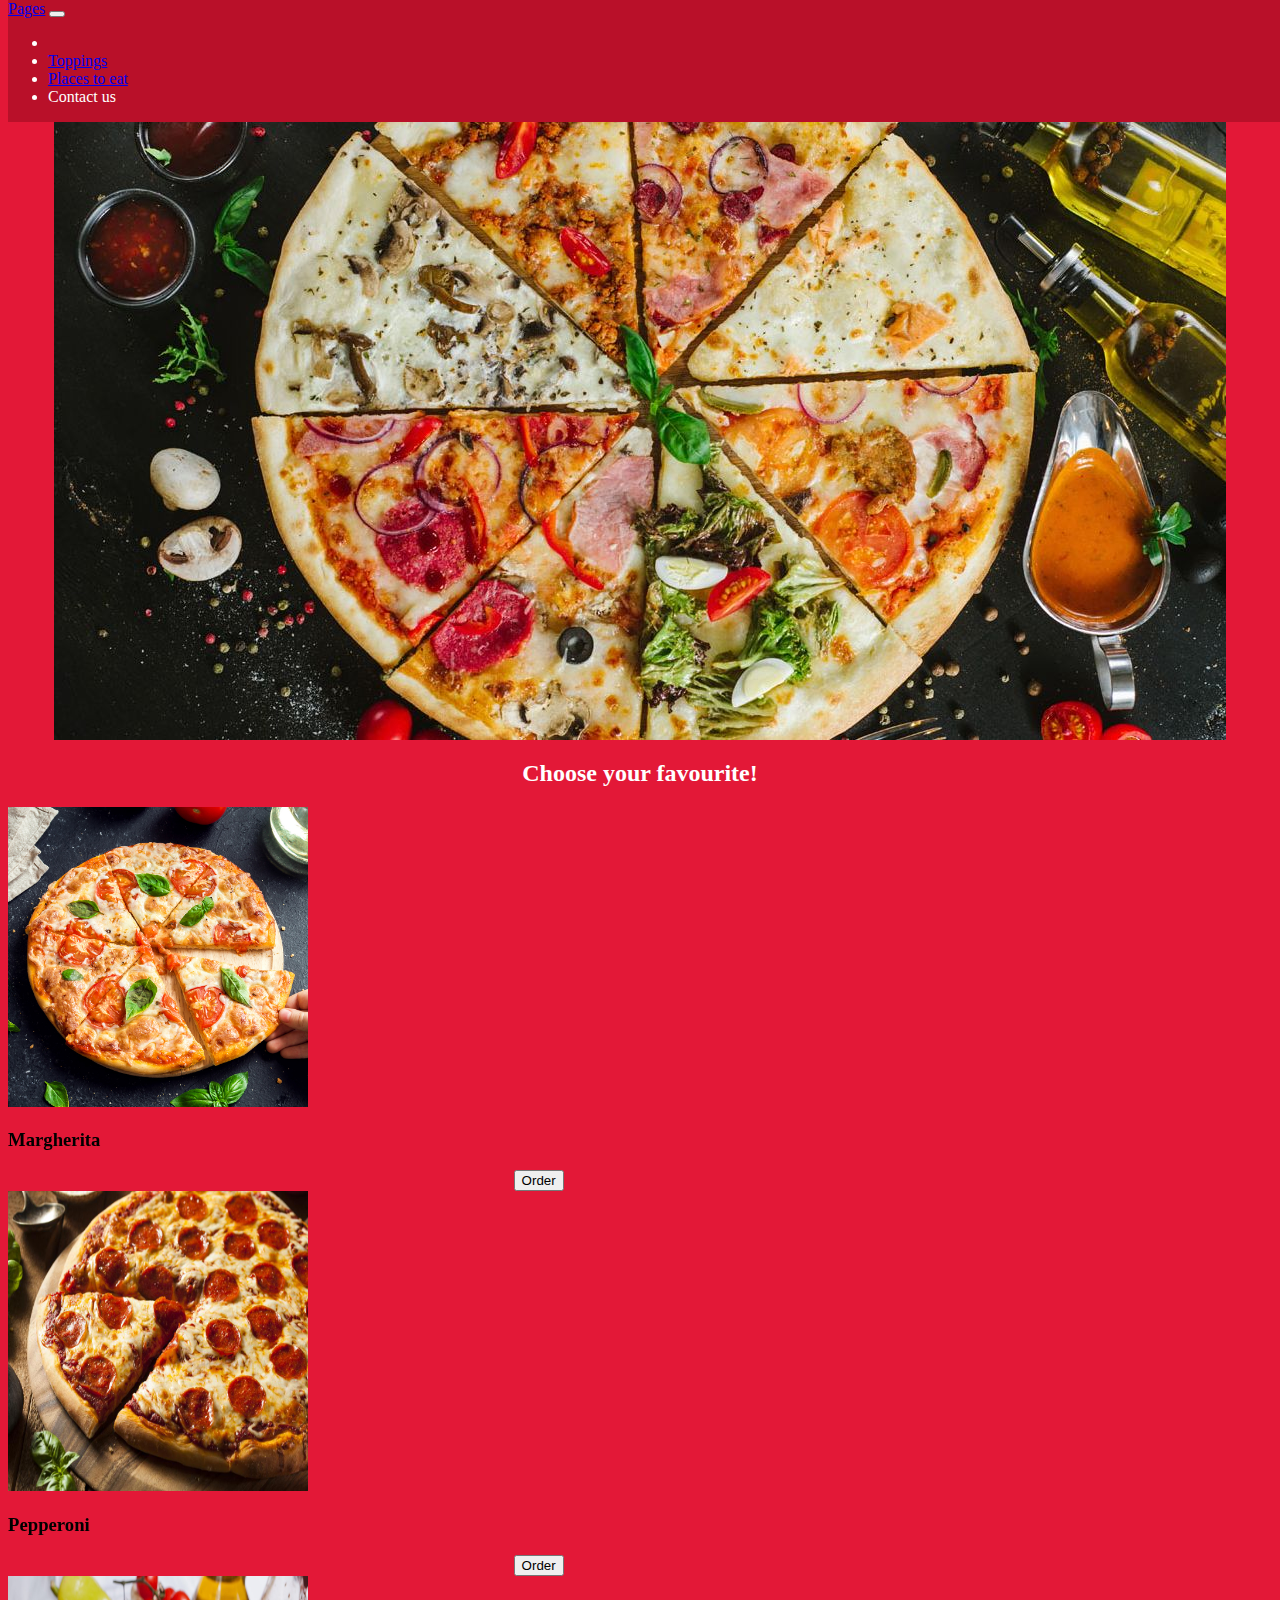
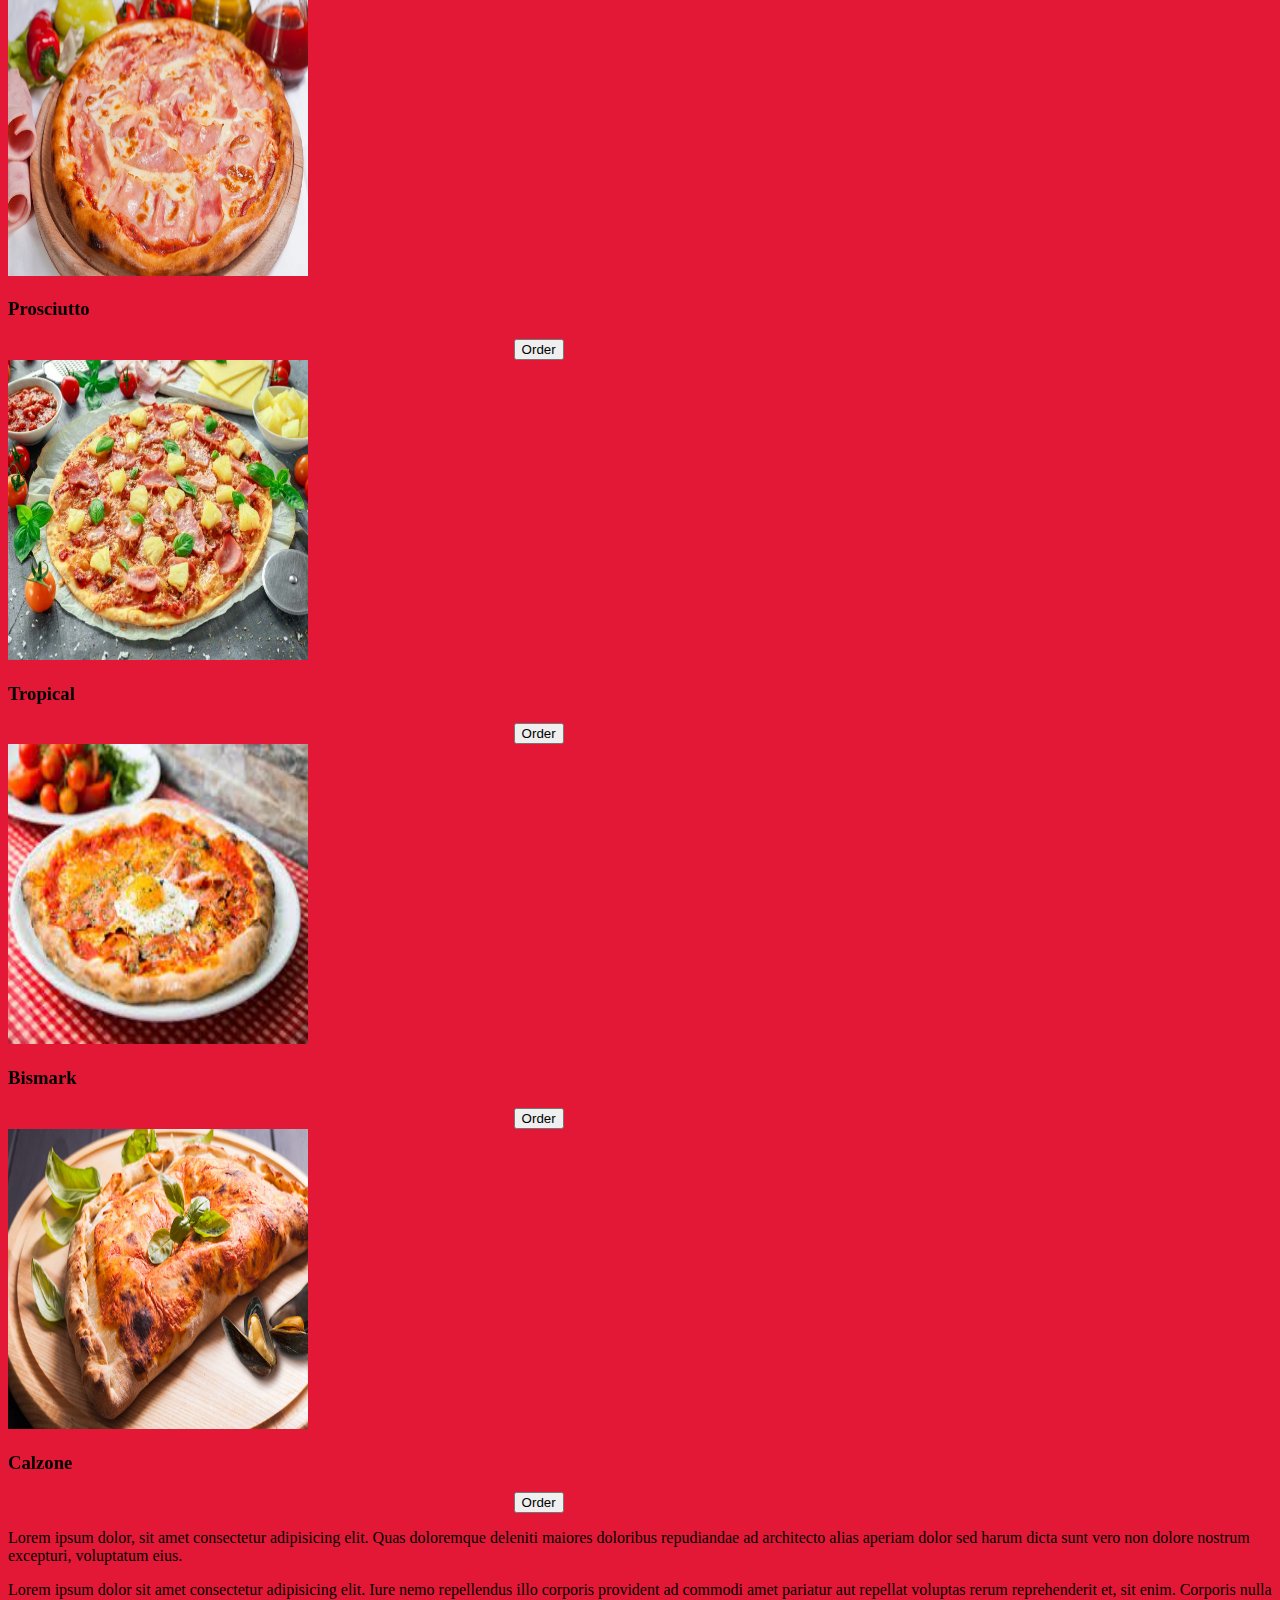
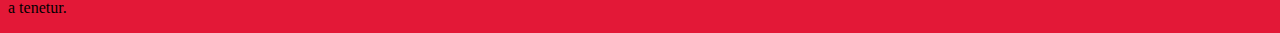
==== commit ce73bbc1: "fixed nav bar" ====
--- a/index.html
+++ b/index.html
@@ -12,7 +12,33 @@
 <body>
     <header>
         <h1 class="white-text">Come one, come all! It's Pizza time!</h1>
-        <img src="./images/pizza-main.jpeg" alt="pizza header">
+        <img src="./images/pizza-main.jpeg" alt="pizza header" class="headerImage">
+        <div class="navbar">
+            <nav class="text-white navbar navbar-expand-lg" style="background-color: #b91029;">
+            <div class="container-fluid">
+              <a class="navbar-brand text-white" href="#">Pages</a>
+              <button class="navbar-toggler" type="button" data-bs-toggle="collapse" data-bs-target="#navbarNav" aria-controls="navbarNav" aria-expanded="false" aria-label="Toggle navigation">
+                <span class="navbar-toggler-icon"></span>
+              </button>
+              <div class="collapse navbar-collapse" id="navbarNav">
+                <ul class="navbar-nav">
+                  <li class="nav-item">
+                    <a class="nav-link active" aria-current="page" href="#"></a>
+                  </li>
+                  <li class="nav-item">
+                    <a class="nav-link text-white" href="about.html">Toppings</a>
+                  </li>
+                  <li class="nav-item">
+                    <a class="nav-link text-white" href="place.html">Places to eat</a>
+                  </li>
+                  <li class="nav-item">
+                    <a class="nav-link disabled text-white">Contact us</a>
+                  </li>
+                </ul>
+              </div>
+            </div>
+          </nav>
+        </div>
     </header>
     <div class="navbar sticky-top">
         <nav class="text-white navbar navbar-expand-lg" style="background-color: #b91029;">
